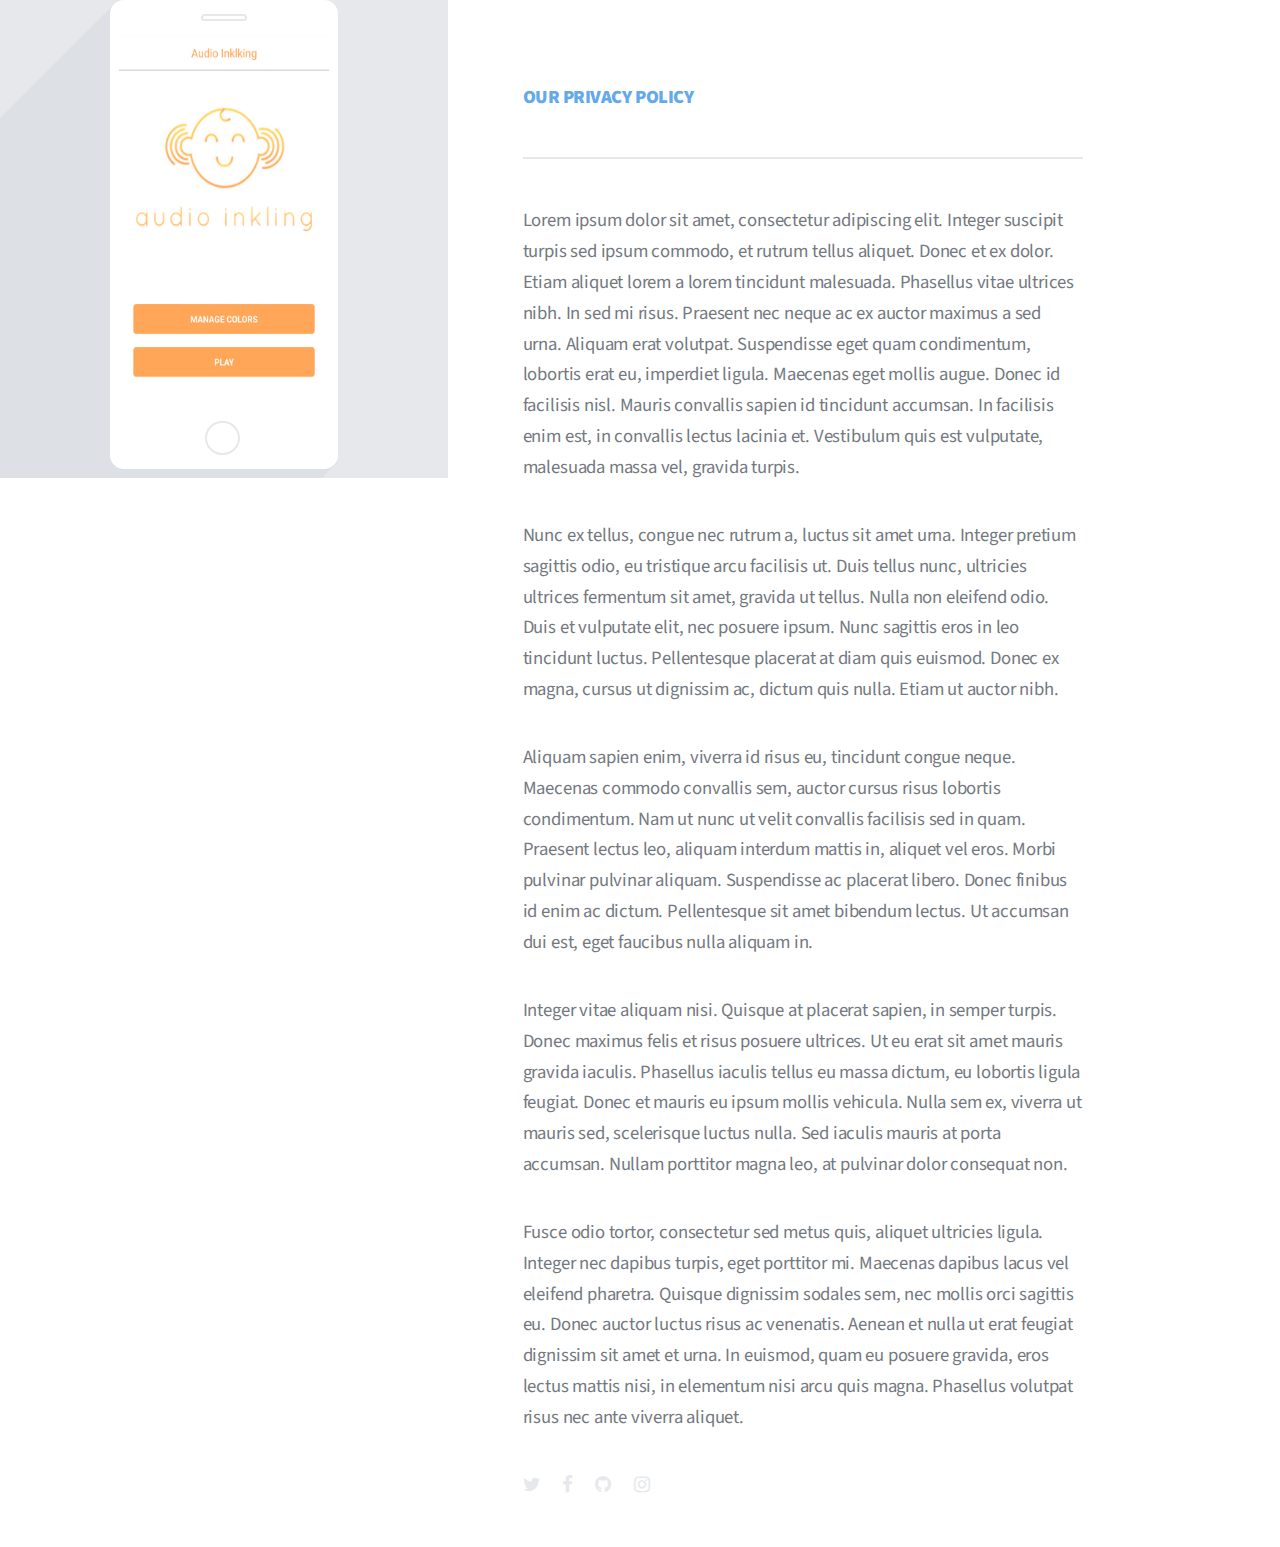
==== privacy.html @ 520a1911 "Add privacy" ====
<!DOCTYPE HTML>
<html lang="en">
	<head>
		<title>Audio Inkling</title>
		<meta charset="utf-8" />
		<meta name="viewport" content="width=device-width, initial-scale=1" />
		<!--[if lte IE 8]><script src="assets/js/ie/html5shiv.js"></script><![endif]-->
		<link rel="stylesheet" href="assets/css/main.css" />
		<!--[if lte IE 9]><link rel="stylesheet" href="assets/css/ie9.css" /><![endif]-->
		<!--[if lte IE 8]><link rel="stylesheet" href="assets/css/ie8.css" /><![endif]-->

		<link rel="apple-touch-icon" sizes="57x57" href="images/favicons/apple-icon-57x57.png">
		<link rel="apple-touch-icon" sizes="60x60" href="images/favicons/apple-icon-60x60.png">
		<link rel="apple-touch-icon" sizes="72x72" href="images/favicons/apple-icon-72x72.png">
		<link rel="apple-touch-icon" sizes="76x76" href="images/favicons/apple-icon-76x76.png">
		<link rel="apple-touch-icon" sizes="114x114" href="images/favicons/apple-icon-114x114.png">
		<link rel="apple-touch-icon" sizes="120x120" href="images/favicons/apple-icon-120x120.png">
		<link rel="apple-touch-icon" sizes="144x144" href="images/favicons/apple-icon-144x144.png">
		<link rel="apple-touch-icon" sizes="152x152" href="images/favicons/apple-icon-152x152.png">
		<link rel="apple-touch-icon" sizes="180x180" href="images/favicons/apple-icon-180x180.png">
		<link rel="icon" type="image/png" sizes="192x192"  href="images/favicons/android-icon-192x192.png">
		<link rel="icon" type="image/png" sizes="32x32" href="images/favicons/favicon-32x32.png">
		<link rel="icon" type="image/png" sizes="96x96" href="images/favicons/favicon-96x96.png">
		<link rel="icon" type="image/png" sizes="16x16" href="images/favicons/favicon-16x16.png">
		<link rel="manifest" href="images/favicons/manifest.json">
		<meta name="msapplication-TileColor" content="#ffffff">
		<meta name="msapplication-TileImage" content="images/favicons/ms-icon-144x144.png">
		<meta name="theme-color" content="#ffffff">
	</head>
	<body>

		<!-- Page Wrapper -->
			<div id="page-wrapper">

				<!-- Wrapper -->
					<section id="wrapper">
						<div class="inner">
							<h1><b>Our Privacy Policy</h1>
							<hr />

							<p>
								Lorem ipsum dolor sit amet, consectetur adipiscing elit. Integer suscipit turpis sed ipsum commodo, et rutrum tellus aliquet. Donec et ex dolor. Etiam aliquet lorem a lorem tincidunt malesuada. Phasellus vitae ultrices nibh. In sed mi risus. Praesent nec neque ac ex auctor maximus a sed urna. Aliquam erat volutpat. Suspendisse eget quam condimentum, lobortis erat eu, imperdiet ligula. Maecenas eget mollis augue. Donec id facilisis nisl. Mauris convallis sapien id tincidunt accumsan. In facilisis enim est, in convallis lectus lacinia et. Vestibulum quis est vulputate, malesuada massa vel, gravida turpis.
							</p>

							<p>
							Nunc ex tellus, congue nec rutrum a, luctus sit amet urna. Integer pretium sagittis odio, eu tristique arcu facilisis ut. Duis tellus nunc, ultricies ultrices fermentum sit amet, gravida ut tellus. Nulla non eleifend odio. Duis et vulputate elit, nec posuere ipsum. Nunc sagittis eros in leo tincidunt luctus. Pellentesque placerat at diam quis euismod. Donec ex magna, cursus ut dignissim ac, dictum quis nulla. Etiam ut auctor nibh.
							</p>

							<p>
							Aliquam sapien enim, viverra id risus eu, tincidunt congue neque. Maecenas commodo convallis sem, auctor cursus risus lobortis condimentum. Nam ut nunc ut velit convallis facilisis sed in quam. Praesent lectus leo, aliquam interdum mattis in, aliquet vel eros. Morbi pulvinar pulvinar aliquam. Suspendisse ac placerat libero. Donec finibus id enim ac dictum. Pellentesque sit amet bibendum lectus. Ut accumsan dui est, eget faucibus nulla aliquam in.
							</p>

							<p>
							Integer vitae aliquam nisi. Quisque at placerat sapien, in semper turpis. Donec maximus felis et risus posuere ultrices. Ut eu erat sit amet mauris gravida iaculis. Phasellus iaculis tellus eu massa dictum, eu lobortis ligula feugiat. Donec et mauris eu ipsum mollis vehicula. Nulla sem ex, viverra ut mauris sed, scelerisque luctus nulla. Sed iaculis mauris at porta accumsan. Nullam porttitor magna leo, at pulvinar dolor consequat non.
							</p>

							<p>
								Fusce odio tortor, consectetur sed metus quis, aliquet ultricies ligula. Integer nec dapibus turpis, eget porttitor mi. Maecenas dapibus lacus vel eleifend pharetra. Quisque dignissim sodales sem, nec mollis orci sagittis eu. Donec auctor luctus risus ac venenatis. Aenean et nulla ut erat feugiat dignissim sit amet et urna. In euismod, quam eu posuere gravida, eros lectus mattis nisi, in elementum nisi arcu quis magna. Phasellus volutpat risus nec ante viverra aliquet.
							</p>
						</div>
						<footer>
							<ul class="icons">
								<li><a href="#" class="icon fa-twitter"><span class="label">Twitter</span></a></li>
								<li><a href="#" class="icon fa-facebook"><span class="label">Facebook</span></a></li>
								<li><a href="#" class="icon fa-github"><span class="label">GitHub</span></a></li>
								<li><a href="#" class="icon fa-instagram"><span class="label">Instagram</span></a></li>
							</ul>
						</footer>
					</section>

				<!-- Banner -->
					<section id="banner">
						<div class="inner">
							<a href="index.html">
							<div class="content">
								<ul>
									<li><img src="images/pic01.png" alt="" /></li>
									<li><img src="images/pic02.png" alt="" /></li>
									<li><img src="images/pic03.png" alt="" /></li>
									<li><img src="images/pic04.png" alt="" /></li>
								</ul>
							</div>
							</a>
						</div>
					</section>

			</div>

		<!-- Scripts -->
			<!--[if lte IE 8]><script src="assets/js/ie/respond.min.js"></script><![endif]-->
			<script src="assets/js/main.js"></script>

	</body>
</html>
---- assets/css/main.css ----
@import url(font-awesome.min.css);
@import url("https://fonts.googleapis.com/css?family=Source+Sans+Pro:300,400,900");

/*
	Split Screen by HTML5 UP
	html5up.net | @n33co
	Free for personal and commercial use under the CCA 3.0 license (html5up.net/license)
*/

/* Reset */

	html, body, div, span, applet, object, iframe, h1, h2, h3, h4, h5, h6, p, blockquote, pre, a, abbr, acronym, address, big, cite, code, del, dfn, em, img, ins, kbd, q, s, samp, small, strike, strong, sub, sup, tt, var, b, u, i, center, dl, dt, dd, ol, ul, li, fieldset, form, label, legend, table, caption, tbody, tfoot, thead, tr, th, td, article, aside, canvas, details, embed, figure, figcaption, footer, header, hgroup, menu, nav, output, ruby, section, summary, time, mark, audio, video {
		margin: 0;
		padding: 0;
		border: 0;
		font-size: 100%;
		font: inherit;
		vertical-align: baseline;
	}

	article, aside, details, figcaption, figure, footer, header, hgroup, menu, nav, section {
		display: block;
	}

	body {
		line-height: 1;
	}

	ol, ul {
		list-style: none;
	}

	blockquote, q {
		quotes: none;
	}

	blockquote:before, blockquote:after, q:before, q:after {
		content: '';
		content: none;
	}

	table {
		border-collapse: collapse;
		border-spacing: 0;
	}

	body {
		-webkit-text-size-adjust: none;
	}

/* Box Model */

	*, *:before, *:after {
		-moz-box-sizing: border-box;
		-webkit-box-sizing: border-box;
		box-sizing: border-box;
	}

/* Basic */

	@-ms-viewport {
		width: device-width;
	}

	@media screen and (max-width: 480px) {

		html, body {
			min-width: 320px;
		}

	}

	body {
		background: #ffffff;
	}

		body.is-loading *, body.is-loading *:before, body.is-loading *:after {
			-moz-animation: none !important;
			-webkit-animation: none !important;
			-ms-animation: none !important;
			animation: none !important;
			-moz-transition: none !important;
			-webkit-transition: none !important;
			-ms-transition: none !important;
			transition: none !important;
		}

/* Type */

	body, input, select, textarea {
		color: #8b8f94;
		font-family: "Source Sans Pro", Helvetica, sans-serif;
		font-size: 22pt;
		font-weight: 300;
		letter-spacing: -0.01em;
		line-height: 1.65;
	}

		@media screen and (max-width: 1680px) {

			body, input, select, textarea {
				font-size: 15pt;
			}

		}

		@media screen and (max-width: 1280px) {

			body, input, select, textarea {
				font-size: 14pt;
			}

		}

		@media screen and (max-width: 736px) {

			body, input, select, textarea {
				font-size: 12pt;
			}

		}

	a {
		-moz-transition: color 0.2s ease-in-out, border-bottom-color 0.2s ease-in-out;
		-webkit-transition: color 0.2s ease-in-out, border-bottom-color 0.2s ease-in-out;
		-ms-transition: color 0.2s ease-in-out, border-bottom-color 0.2s ease-in-out;
		transition: color 0.2s ease-in-out, border-bottom-color 0.2s ease-in-out;
		color: #64a9e9;
		border-bottom: dotted 1px;
		text-decoration: none;
	}

		a:hover {
			border-bottom-color: #64a9e9;
			color: #64a9e9 !important;
		}

	strong, b {
		color: #74797f;
		font-weight: 400;
	}

	em, i {
		font-style: italic;
	}

	p {
		margin: 0 0 2em 0;
	}

	h1, h2, h3, h4, h5, h6 {
		color: #74797f;
		font-weight: 300;
		letter-spacing: -0.025em;
		line-height: 1.4;
		margin: 0 0 0.8em 0;
	}

		h1 b, h2 b, h3 b, h4 b, h5 b, h6 b {
			color: #64a9e9;
			font-weight: 300;
		}

		h1 a, h2 a, h3 a, h4 a, h5 a, h6 a {
			color: inherit;
			text-decoration: none;
		}

	h1 {
		font-weight: 900;
		margin: 0 0 1.7em 0;
		text-transform: uppercase;
		font-size: 1em;
	}

		h1 b {
			font-weight: 900;
		}

	h2 {
		font-size: 2em;
	}

	h3 {
		font-size: 1.35em;
	}

	h4 {
		font-size: 1.1em;
	}

	h5 {
		font-size: 0.9em;
	}

	h6 {
		font-size: 0.7em;
	}

	@media screen and (max-width: 980px) {

		h1 br, h2 br, h3 br, h4 br, h5 br, h6 br {
			display: none;
		}

	}

	@media screen and (max-width: 736px) {

		h1, h2, h3, h4, h5, h6 {
			margin: 0 0 1em 0;
		}

		h2 {
			font-size: 1.5em;
		}

	}

	sub {
		font-size: 0.8em;
		position: relative;
		top: 0.5em;
	}

	sup {
		font-size: 0.8em;
		position: relative;
		top: -0.5em;
	}

	blockquote {
		border-left: solid 4px #e6e8eb;
		font-style: italic;
		margin: 0 0 2em 0;
		padding: 0.5em 0 0.5em 2em;
	}

	code {
		border-radius: 4px;
		border: solid 2px #e6e8eb;
		font-family: "Courier New", monospace;
		font-size: 0.9em;
		margin: 0 0.25em;
		padding: 0.25em 0.65em;
	}

	pre {
		-webkit-overflow-scrolling: touch;
		font-family: "Courier New", monospace;
		font-size: 0.9em;
		margin: 0 0 2em 0;
	}

		pre code {
			display: block;
			line-height: 1.75em;
			padding: 1em 1.5em;
			overflow-x: auto;
		}

	hr {
		border: 0;
		border-bottom: solid 2px #e6e8eb;
		margin: 2.5em 0;
	}

		hr.major {
			margin: 3.5em 0;
		}

	.align-left {
		text-align: left;
	}

	.align-center {
		text-align: center;
	}

	.align-right {
		text-align: right;
	}

/* Form */

	form {
		margin: 0 0 2em 0;
	}

		form > .field {
			margin: 0 0 1em 0;
		}

			form > .field > :last-child {
				margin-bottom: 0;
			}

	label {
		color: #74797f;
		display: block;
		font-size: 0.9em;
		font-weight: 400;
		margin: 0 0 0.7em 0;
	}

	input[type="text"],
	input[type="password"],
	input[type="email"],
	input[type="tel"],
	select,
	textarea {
		-moz-appearance: none;
		-webkit-appearance: none;
		-ms-appearance: none;
		appearance: none;
		border-radius: 4px;
		border: none;
		border: solid 2px #e6e8eb;
		color: inherit;
		display: block;
		outline: 0;
		padding: 0 0.75em;
		text-decoration: none;
		width: 100%;
	}

		input[type="text"]:invalid,
		input[type="password"]:invalid,
		input[type="email"]:invalid,
		input[type="tel"]:invalid,
		select:invalid,
		textarea:invalid {
			box-shadow: none;
		}

		input[type="text"]:focus,
		input[type="password"]:focus,
		input[type="email"]:focus,
		input[type="tel"]:focus,
		select:focus,
		textarea:focus {
			border-color: #64a9e9;
		}

	.select-wrapper {
		text-decoration: none;
		display: block;
		position: relative;
	}

		.select-wrapper:before {
			-moz-osx-font-smoothing: grayscale;
			-webkit-font-smoothing: antialiased;
			font-family: FontAwesome;
			font-style: normal;
			font-weight: normal;
			text-transform: none !important;
		}

		.select-wrapper:before {
			color: #e6e8eb;
			content: '\f078';
			display: block;
			height: 2.75em;
			line-height: 2.75em;
			pointer-events: none;
			position: absolute;
			right: 0;
			text-align: center;
			top: 0;
			width: 2.75em;
		}

		.select-wrapper select::-ms-expand {
			display: none;
		}

	input[type="text"],
	input[type="password"],
	input[type="email"],
	select {
		height: 2.75em;
	}

	textarea {
		padding: 0.75em 1em;
	}

	input[type="checkbox"],
	input[type="radio"] {
		-moz-appearance: none;
		-webkit-appearance: none;
		-ms-appearance: none;
		appearance: none;
		display: block;
		float: left;
		margin-right: -2em;
		opacity: 0;
		width: 1em;
		z-index: -1;
	}

		input[type="checkbox"] + label,
		input[type="radio"] + label {
			text-decoration: none;
			color: #8b8f94;
			cursor: pointer;
			display: inline-block;
			font-size: 1em;
			font-weight: 300;
			padding-left: 2.4em;
			padding-right: 0.75em;
			position: relative;
		}

			input[type="checkbox"] + label:before,
			input[type="radio"] + label:before {
				-moz-osx-font-smoothing: grayscale;
				-webkit-font-smoothing: antialiased;
				font-family: FontAwesome;
				font-style: normal;
				font-weight: normal;
				text-transform: none !important;
			}

			input[type="checkbox"] + label:before,
			input[type="radio"] + label:before {
				border-radius: 4px;
				border: solid 2px #e6e8eb;
				content: '';
				display: inline-block;
				height: 1.65em;
				left: 0;
				line-height: 1.58125em;
				position: absolute;
				text-align: center;
				top: 0;
				width: 1.65em;
			}

		input[type="checkbox"]:checked + label:before,
		input[type="radio"]:checked + label:before {
			background: #74797f;
			border-color: #74797f;
			color: #ffffff;
			content: '\f00c';
		}

		input[type="checkbox"]:focus + label:before,
		input[type="radio"]:focus + label:before {
			border-color: #64a9e9;
		}

	input[type="checkbox"] + label:before {
		border-radius: 4px;
	}

	input[type="radio"] + label:before {
		border-radius: 100%;
	}

	::-webkit-input-placeholder {
		color: #e6e8eb !important;
		opacity: 1.0;
	}

	:-moz-placeholder {
		color: #e6e8eb !important;
		opacity: 1.0;
	}

	::-moz-placeholder {
		color: #e6e8eb !important;
		opacity: 1.0;
	}

	:-ms-input-placeholder {
		color: #e6e8eb !important;
		opacity: 1.0;
	}

	.polyfill-placeholder {
		color: #e6e8eb !important;
		opacity: 1.0;
	}

/* Icon */

	.icon {
		text-decoration: none;
		border-bottom: none;
		color: inherit;
		position: relative;
	}

		.icon:before {
			-moz-osx-font-smoothing: grayscale;
			-webkit-font-smoothing: antialiased;
			font-family: FontAwesome;
			font-style: normal;
			font-weight: normal;
			text-transform: none !important;
		}

		.icon > .label {
			display: none;
		}

/* List */

	ol {
		list-style: decimal;
		margin: 0 0 2em 0;
		padding-left: 1.25em;
	}

		ol li {
			padding-left: 0.25em;
		}

	ul {
		list-style: disc;
		margin: 0 0 2em 0;
		padding-left: 1em;
	}

		ul li {
			padding-left: 0.5em;
		}

		ul.alt {
			list-style: none;
			padding-left: 0;
		}

			ul.alt li {
				border-top: solid 1px #e6e8eb;
				padding: 0.5em 0;
			}

				ul.alt li:first-child {
					border-top: 0;
					padding-top: 0;
				}

		ul.icons {
			cursor: default;
			list-style: none;
			padding-left: 0;
		}

			ul.icons li {
				display: inline-block;
				padding: 0 1em 0 0;
			}

				ul.icons li:last-child {
					padding-right: 0;
				}

				ul.icons li .icon:before {
					font-size: 1em;
				}

					@media screen and (max-width: 736px) {

						ul.icons li .icon:before {
							font-size: 1.25em;
						}

					}

		ul.actions {
			cursor: default;
			list-style: none;
			padding-left: 0;
		}

			ul.actions li {
				display: inline-block;
				padding: 0 1em 0 0;
				vertical-align: middle;
			}

				ul.actions li:last-child {
					padding-right: 0;
				}

			ul.actions.small li {
				padding: 0 0.5em 0 0;
			}

			ul.actions.vertical li {
				display: block;
				padding: 1em 0 0 0;
			}

				ul.actions.vertical li:first-child {
					padding-top: 0;
				}

				ul.actions.vertical li > * {
					margin-bottom: 0;
				}

			ul.actions.vertical.small li {
				padding: 0.5em 0 0 0;
			}

				ul.actions.vertical.small li:first-child {
					padding-top: 0;
				}

			ul.actions.fit {
				display: table;
				margin-left: -1em;
				padding: 0;
				table-layout: fixed;
				width: calc(100% + 1em);
			}

				ul.actions.fit li {
					display: table-cell;
					padding: 0 0 0 1em;
				}

					ul.actions.fit li > * {
						margin-bottom: 0;
					}

				ul.actions.fit.small {
					margin-left: -0.5em;
					width: calc(100% + 0.5em);
				}

					ul.actions.fit.small li {
						padding: 0 0 0 0.5em;
					}

			@media screen and (max-width: 480px) {

				ul.actions {
					margin: 0 0 2em 0;
				}

					ul.actions li {
						display: block;
						padding: 1em 0 0 0;
						text-align: center;
						width: 100%;
					}

						ul.actions li:first-child {
							padding-top: 0;
						}

						ul.actions li > * {
							margin: 0 !important;
							width: 100%;
						}

							ul.actions li > *.icon:before {
								margin-left: -1.75em;
							}

					ul.actions.small li {
						padding: 0.5em 0 0 0;
					}

						ul.actions.small li:first-child {
							padding-top: 0;
						}

			}

	dl {
		margin: 0 0 2em 0;
	}

		dl dt {
			display: block;
			font-weight: 400;
			margin: 0 0 1em 0;
		}

		dl dd {
			margin-left: 2em;
		}

/* Table */

	.table-wrapper {
		-webkit-overflow-scrolling: touch;
		overflow-x: auto;
	}

	table {
		margin: 0 0 2em 0;
		width: 100%;
	}

		table tbody tr {
			border: solid 1px #e6e8eb;
			border-left: 0;
			border-right: 0;
		}

			table tbody tr:nth-child(2n + 1) {
				background-color: rgba(144, 144, 144, 0.075);
			}

		table td {
			padding: 0.75em 0.75em;
		}

		table th {
			color: #74797f;
			font-size: 0.9em;
			font-weight: 400;
			padding: 0 0.75em 0.75em 0.75em;
			text-align: left;
		}

		table thead {
			border-bottom: solid 2px #e6e8eb;
		}

		table tfoot {
			border-top: solid 2px #e6e8eb;
		}

		table.alt {
			border-collapse: separate;
		}

			table.alt tbody tr td {
				border: solid 1px #e6e8eb;
				border-left-width: 0;
				border-top-width: 0;
			}

				table.alt tbody tr td:first-child {
					border-left-width: 1px;
				}

			table.alt tbody tr:first-child td {
				border-top-width: 1px;
			}

			table.alt thead {
				border-bottom: 0;
			}

			table.alt tfoot {
				border-top: 0;
			}

/* Button */

	input[type="submit"],
	input[type="reset"],
	input[type="button"],
	button,
	.button {
		-moz-appearance: none;
		-webkit-appearance: none;
		-ms-appearance: none;
		appearance: none;
		-moz-transition: background-color 0.2s ease-in-out, box-shadow 0.2s ease-in-out, color 0.2s ease-in-out;
		-webkit-transition: background-color 0.2s ease-in-out, box-shadow 0.2s ease-in-out, color 0.2s ease-in-out;
		-ms-transition: background-color 0.2s ease-in-out, box-shadow 0.2s ease-in-out, color 0.2s ease-in-out;
		transition: background-color 0.2s ease-in-out, box-shadow 0.2s ease-in-out, color 0.2s ease-in-out;
		background-color: transparent;
		border-radius: 4px;
		border: 0;
		box-shadow: inset 0 0 0 2px #e6e8eb;
		color: #74797f !important;
		cursor: pointer;
		display: inline-block;
		font-weight: 400;
		height: 2.75em;
		line-height: 2.75em;
		padding: 0 2em;
		text-align: center;
		text-decoration: none;
		white-space: nowrap;
	}

		input[type="submit"].icon,
		input[type="reset"].icon,
		input[type="button"].icon,
		button.icon,
		.button.icon {
			padding-left: 1.35em;
		}

			input[type="submit"].icon:before,
			input[type="reset"].icon:before,
			input[type="button"].icon:before,
			button.icon:before,
			.button.icon:before {
				margin-right: 0.5em;
			}

		input[type="submit"].fit,
		input[type="reset"].fit,
		input[type="button"].fit,
		button.fit,
		.button.fit {
			display: block;
			margin: 0 0 1em 0;
			width: 100%;
		}

		input[type="submit"].small,
		input[type="reset"].small,
		input[type="button"].small,
		button.small,
		.button.small {
			font-size: 0.8em;
		}

		input[type="submit"]:hover,
		input[type="reset"]:hover,
		input[type="button"]:hover,
		button:hover,
		.button:hover {
			box-shadow: inset 0 0 0 2px #64a9e9;
		}

			input[type="submit"]:hover:active,
			input[type="reset"]:hover:active,
			input[type="button"]:hover:active,
			button:hover:active,
			.button:hover:active {
				background-color: rgba(100, 169, 233, 0.1);
			}

		input[type="submit"].special,
		input[type="reset"].special,
		input[type="button"].special,
		button.special,
		.button.special {
			background-color: #64a9e9;
			box-shadow: none;
			color: #ffffff !important;
		}

			input[type="submit"].special:hover,
			input[type="reset"].special:hover,
			input[type="button"].special:hover,
			button.special:hover,
			.button.special:hover {
				background-color: #7ab5ec;
			}

			input[type="submit"].special:active,
			input[type="reset"].special:active,
			input[type="button"].special:active,
			button.special:active,
			.button.special:active {
				background-color: #4e9de6;
			}

		input[type="submit"].disabled, input[type="submit"]:disabled,
		input[type="reset"].disabled,
		input[type="reset"]:disabled,
		input[type="button"].disabled,
		input[type="button"]:disabled,
		button.disabled,
		button:disabled,
		.button.disabled,
		.button:disabled {
			opacity: 0.25;
		}

		@media screen and (max-width: 480px) {

			input[type="submit"],
			input[type="reset"],
			input[type="button"],
			button,
			.button {
				padding: 0;
			}

		}

/* Page Wrapper */

	#page-wrapper {
		display: -moz-flex;
		display: -webkit-flex;
		display: -ms-flex;
		display: flex;
		-moz-flex-direction: row-reverse;
		-webkit-flex-direction: row-reverse;
		-ms-flex-direction: row-reverse;
		flex-direction: row-reverse;
		-moz-align-items: stretch;
		-webkit-align-items: stretch;
		-ms-align-items: stretch;
		align-items: stretch;
		min-height: 100vh;
	}

		body.is-ie #page-wrapper {
			height: 100vh;
		}

		@media screen and (max-width: 980px) {

			body.is-ie #page-wrapper {
				height: auto;
			}

		}

		@media screen and (orientation: portrait) {

			#page-wrapper {
				-moz-flex-direction: column-reverse;
				-webkit-flex-direction: column-reverse;
				-ms-flex-direction: column-reverse;
				flex-direction: column-reverse;
				height: auto !important;
				min-height: 0 !important;
			}

		}

/* Wrapper */

	#wrapper {
		padding: 4.5em 4.5em 2.5em 4.5em ;
		display: -moz-flex;
		display: -webkit-flex;
		display: -ms-flex;
		display: flex;
		-moz-flex-direction: column;
		-webkit-flex-direction: column;
		-ms-flex-direction: column;
		flex-direction: column;
		-moz-justify-content: space-between;
		-webkit-justify-content: space-between;
		-ms-justify-content: space-between;
		justify-content: space-between;
		width: 65vw;
	}

		#wrapper:before {
			content: '';
		}

		#wrapper .inner {
			max-width: 30em;
		}

		#wrapper footer {
			color: #e6e8eb;
		}

			#wrapper footer ul {
				margin: 0;
			}

		#wrapper > * {
			-moz-transition: opacity 1s ease, -moz-transform 1s ease;
			-webkit-transition: opacity 1s ease, -webkit-transform 1s ease;
			-ms-transition: opacity 1s ease, -ms-transform 1s ease;
			transition: opacity 1s ease, transform 1s ease;
			-moz-transform: translateX(0) translateY(0);
			-webkit-transform: translateX(0) translateY(0);
			-ms-transform: translateX(0) translateY(0);
			transform: translateX(0) translateY(0);
			opacity: 1;
		}

		@media screen and (max-width: 1280px) {

			#wrapper {
				padding: 4.5em 4em 2.5em 4em ;
			}

		}

		@media screen and (max-width: 980px) {

			#wrapper {
				padding: 4em 4em 2em 4em ;
			}

		}

		@media screen and (max-width: 980px) and (orientation: portrait) {

			#wrapper .inner {
				max-width: 28em;
			}

		}

		@media screen and (max-width: 736px) {

			#wrapper {
				padding: 3em 3em 1em 3em ;
				-moz-justify-content: -moz-flex-start;
				-webkit-justify-content: -webkit-flex-start;
				-ms-justify-content: -ms-flex-start;
				justify-content: flex-start;
			}

				#wrapper footer ul {
					margin: 0 0 2em 0;
				}

		}

		@media screen and (max-width: 480px) {

			#wrapper {
				padding: 3em 2em 1em 2em ;
			}

		}

		@media screen and (max-width: 360px) {

			#wrapper {
				padding: 2em 1.5em 0.1em 1.5em ;
			}

		}

		@media screen and (orientation: portrait) {

			#wrapper {
				-moz-align-items: center;
				-webkit-align-items: center;
				-ms-align-items: center;
				align-items: center;
				text-align: center;
				width: 100%;
			}

				#wrapper .inner {
					width: 100%;
				}

				#wrapper footer {
					margin: 0.5em 0 0 0;
				}

					#wrapper footer ul {
						margin: 0 0 2em 0;
					}

		}

		body.is-loading #wrapper > * {
			-moz-transform: translateX(0.5em);
			-webkit-transform: translateX(0.5em);
			-ms-transform: translateX(0.5em);
			transform: translateX(0.5em);
			opacity: 0;
		}

		@media screen and (orientation: portrait) {

			body.is-loading #wrapper > * {
				-moz-transform: translateY(0.5em);
				-webkit-transform: translateY(0.5em);
				-ms-transform: translateY(0.5em);
				transform: translateY(0.5em);
			}

		}

/* Banner */

	#banner {
		display: -moz-flex;
		display: -webkit-flex;
		display: -ms-flex;
		display: flex;
		-moz-align-items: center;
		-webkit-align-items: center;
		-ms-align-items: center;
		align-items: center;
		-moz-justify-content: center;
		-webkit-justify-content: center;
		-ms-justify-content: center;
		justify-content: center;
		background: #e6e8eb;
		overflow: hidden;
		width: 35vw;
	}

		#banner .inner {
			position: relative;
		}

			#banner .inner:before, #banner .inner:after {
				content: '';
				width: 100vh;
				height: 100vh;
				width: 100vmax;
				height: 100vmax;
				background-size: 100% 100%;
				position: absolute;
			}

			#banner .inner:before {
				background-image: url("data:image/svg+xml;charset=utf8,%3Csvg xmlns='http://www.w3.org/2000/svg' width='100' height='100' viewBox='0 0 100 100' preserveAspectRatio='none'%3E%3Cpolygon points='0,100 100,0 100,100' style='fill:%23dde0e4%3B' /%3E%3C/svg%3E");
				top: 0em;
				right: calc(100% - 0.45em);
			}

			#banner .inner:after {
				background-image: url("data:image/svg+xml;charset=utf8,%3Csvg xmlns='http://www.w3.org/2000/svg' width='100' height='100' viewBox='0 0 100 100' preserveAspectRatio='none'%3E%3Cpolygon points='0,0 100,0 0,100' style='fill:%23dde0e4%3B' /%3E%3Cpolygon points='0,100 100,0 100,100' style='fill:%23e6e8eb%3B' /%3E%3C/svg%3E");
				top: calc(100% - 0.9em);
				right: 0em;
			}

		#banner .content {
			position: relative;
			display: inline-block;
			padding: 1.85em 0.5em 3.25em 0.5em;
			background: #ffffff;
			border-radius: 0.75em;
			z-index: 1;
		}

			#banner .content:before {
				content: '';
				display: block;
				position: absolute;
				top: 0.75em;
				left: 50%;
				width: 2.5em;
				height: 0.4em;
				margin-left: -1.25em;
				border-radius: 1em;
				background: transparent;
				box-shadow: inset 0 0 0 2px #e6e8eb;
			}

			#banner .content:after {
				content: '';
				display: block;
				position: absolute;
				bottom: 0.7em;
				left: 50%;
				width: 1.85em;
				height: 1.85em;
				margin-left: -1em;
				border-radius: 100%;
				background: transparent;
				box-shadow: inset 0 0 0 2px #e6e8eb;
			}

		#banner ul {
			margin: 0;
			padding: 0;
			position: relative;
			white-space: nowrap;
			width: 11.25em;
			height: 20em;
		}

			#banner ul:after {
				-moz-transition: opacity 1s ease-in;
				-webkit-transition: opacity 1s ease-in;
				-ms-transition: opacity 1s ease-in;
				transition: opacity 1s ease-in;
				content: '';
				display: block;
				background: #74797f;
				position: absolute;
				top: 0;
				left: 0;
				width: 100%;
				height: 100%;
				opacity: 0;
				z-index: 3;
			}

			#banner ul li {
				-moz-transition: opacity 1.25s ease-in-out;
				-webkit-transition: opacity 1.25s ease-in-out;
				-ms-transition: opacity 1.25s ease-in-out;
				transition: opacity 1.25s ease-in-out;
				display: block;
				left: 0;
				list-style: none;
				padding: 0;
				position: absolute;
				top: 0;
				z-index: 1;
				opacity: 0;
			}

				#banner ul li img {
					display: block;
					width: 11.25em;
					height: 20em;
				}

				#banner ul li.visible {
					opacity: 1;
				}

				#banner ul li.top {
					z-index: 2;
				}

		@media screen and (max-width: 980px) {

			#banner {
				padding: 2.5em 0;
			}

				#banner .content {
					padding: 1.5em 0.35em 3em 0.35em;
				}

				#banner ul {
					width: 10.125em;
					height: 18em;
				}

					#banner ul li img {
						width: 10.125em;
						height: 18em;
					}

		}

		@media screen and (max-width: 736px) {

			#banner {
				-moz-align-items: -moz-flex-start;
				-webkit-align-items: -webkit-flex-start;
				-ms-align-items: -ms-flex-start;
				align-items: flex-start;
				padding: 3em 0;
			}

				#banner .content {
					padding: 1em 0.3em 2em 0.3em;
				}

					#banner .content:before {
						top: 0.385em;
						width: 2em;
						height: 0.35em;
						margin-left: -1em;
					}

					#banner .content:after {
						bottom: 0.375em;
						width: 1.25em;
						height: 1.25em;
						margin-left: -0.625em;
					}

				#banner ul {
					width: 8.4375em;
					height: 15em;
				}

					#banner ul li img {
						width: 8.4375em;
						height: 15em;
					}

		}

		@media screen and (max-width: 736px) and (orientation: portrait) {

			#banner {
				padding: 1.5em 0;
			}

		}

		@media screen and (orientation: portrait) {

			#banner {
				width: 100%;
			}

		}

		body.is-loading #banner .inner ul:after {
			opacity: 1;
		}

/* Footer */

	#footer {
		position: fixed;
		bottom: 0;
		right: 0;
	}
---- assets/css/ie9.css ----
/*
	Split Screen by HTML5 UP
	html5up.net | @n33co
	Free for personal and commercial use under the CCA 3.0 license (html5up.net/license)
*/

/* Banner */

	#banner {
		padding: 4em 0 2em 0 ;
		height: 100%;
		left: 0;
		position: absolute;
		text-align: center;
		top: 0;
	}

		#banner .inner:before, #banner .inner:after {
			display: none;
		}

/* Wrapper */

	#wrapper {
		position: absolute;
		top: 0;
		left: 35vw;
	}
---- assets/css/ie8.css ----
/*
	Split Screen by HTML5 UP
	html5up.net | @n33co
	Free for personal and commercial use under the CCA 3.0 license (html5up.net/license)
*/

/* Button */

	input[type="submit"],
	input[type="reset"],
	input[type="button"],
	button,
	.button {
		position: relative;
		-ms-behavior: url("assets/js/ie/PIE.htc");
	}

/* Banner */

	#banner {
		width: 35%;
	}

		#banner ul:after {
			display: none;
		}

		#banner .content:before {
			background-color: #e6e8eb;
		}

		#banner .content:after {
			background-color: #e6e8eb;
		}

/* Wrapper */

	#wrapper {
		left: 35%;
	}
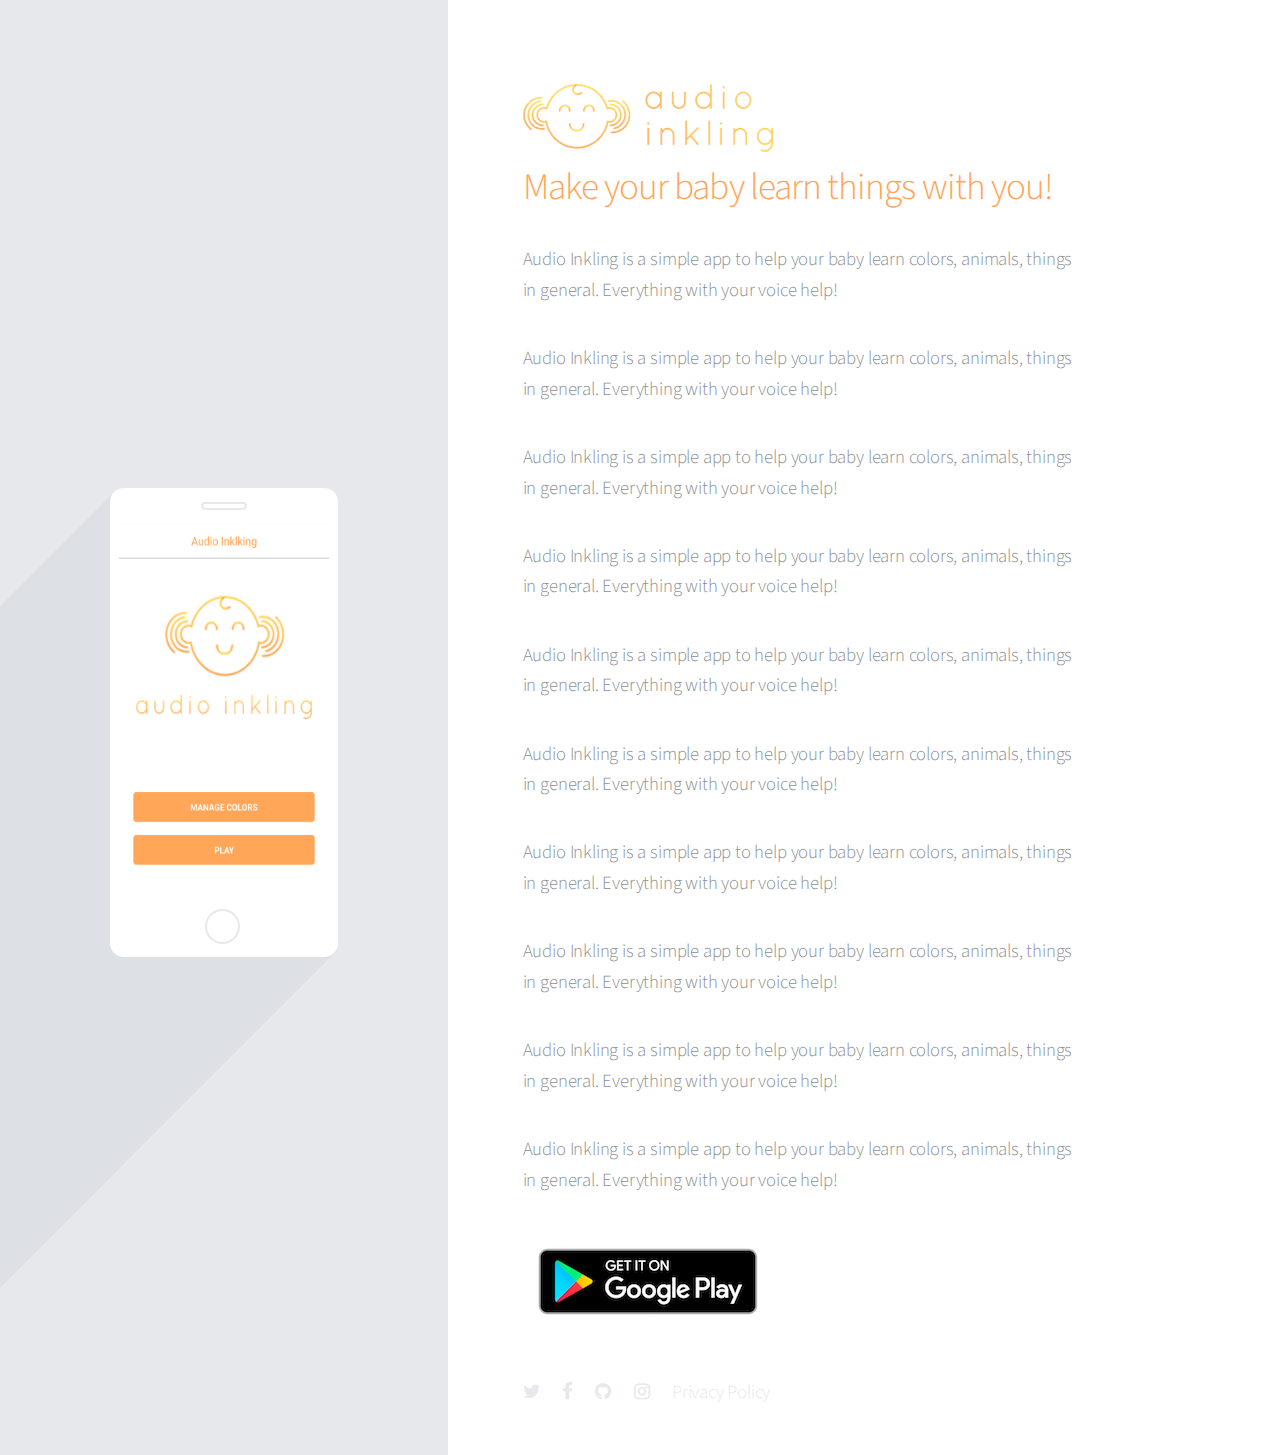
==== commit a31aa41d: "First pair sesion with amy" ====
--- a/privacy.html
+++ b/privacy.html
@@ -1,4 +1,9 @@
 <!DOCTYPE HTML>
+<!--
+	Split Screen by HTML5 UP
+	html5up.net | @n33co
+	Free for personal and commercial use under the CCA 3.0 license (html5up.net/license)
+-->
 <html lang="en">
 	<head>
 		<title>Audio Inkling</title>
@@ -8,24 +13,23 @@
 		<link rel="stylesheet" href="assets/css/main.css" />
 		<!--[if lte IE 9]><link rel="stylesheet" href="assets/css/ie9.css" /><![endif]-->
 		<!--[if lte IE 8]><link rel="stylesheet" href="assets/css/ie8.css" /><![endif]-->
-
-		<link rel="apple-touch-icon" sizes="57x57" href="images/favicons/apple-icon-57x57.png">
-		<link rel="apple-touch-icon" sizes="60x60" href="images/favicons/apple-icon-60x60.png">
-		<link rel="apple-touch-icon" sizes="72x72" href="images/favicons/apple-icon-72x72.png">
-		<link rel="apple-touch-icon" sizes="76x76" href="images/favicons/apple-icon-76x76.png">
-		<link rel="apple-touch-icon" sizes="114x114" href="images/favicons/apple-icon-114x114.png">
-		<link rel="apple-touch-icon" sizes="120x120" href="images/favicons/apple-icon-120x120.png">
-		<link rel="apple-touch-icon" sizes="144x144" href="images/favicons/apple-icon-144x144.png">
-		<link rel="apple-touch-icon" sizes="152x152" href="images/favicons/apple-icon-152x152.png">
-		<link rel="apple-touch-icon" sizes="180x180" href="images/favicons/apple-icon-180x180.png">
-		<link rel="icon" type="image/png" sizes="192x192"  href="images/favicons/android-icon-192x192.png">
-		<link rel="icon" type="image/png" sizes="32x32" href="images/favicons/favicon-32x32.png">
-		<link rel="icon" type="image/png" sizes="96x96" href="images/favicons/favicon-96x96.png">
-		<link rel="icon" type="image/png" sizes="16x16" href="images/favicons/favicon-16x16.png">
-		<link rel="manifest" href="images/favicons/manifest.json">
-		<meta name="msapplication-TileColor" content="#ffffff">
-		<meta name="msapplication-TileImage" content="images/favicons/ms-icon-144x144.png">
-		<meta name="theme-color" content="#ffffff">
+    <link rel="apple-touch-icon" sizes="57x57" href="images/favicons/apple-icon-57x57.png">
+    <link rel="apple-touch-icon" sizes="60x60" href="images/favicons/apple-icon-60x60.png">
+    <link rel="apple-touch-icon" sizes="72x72" href="images/favicons/apple-icon-72x72.png">
+    <link rel="apple-touch-icon" sizes="76x76" href="images/favicons/apple-icon-76x76.png">
+    <link rel="apple-touch-icon" sizes="114x114" href="images/favicons/apple-icon-114x114.png">
+    <link rel="apple-touch-icon" sizes="120x120" href="images/favicons/apple-icon-120x120.png">
+    <link rel="apple-touch-icon" sizes="144x144" href="images/favicons/apple-icon-144x144.png">
+    <link rel="apple-touch-icon" sizes="152x152" href="images/favicons/apple-icon-152x152.png">
+    <link rel="apple-touch-icon" sizes="180x180" href="images/favicons/apple-icon-180x180.png">
+    <link rel="icon" type="image/png" sizes="192x192"  href="images/favicons/android-icon-192x192.png">
+    <link rel="icon" type="image/png" sizes="32x32" href="images/favicons/favicon-32x32.png">
+    <link rel="icon" type="image/png" sizes="96x96" href="images/favicons/favicon-96x96.png">
+    <link rel="icon" type="image/png" sizes="16x16" href="images/favicons/favicon-16x16.png">
+    <link rel="manifest" href="images/favicons/manifest.json">
+    <meta name="msapplication-TileColor" content="#ffffff">
+    <meta name="msapplication-TileImage" content="images/favicons/ms-icon-144x144.png">
+    <meta name="theme-color" content="#ffffff">
 	</head>
 	<body>
 
@@ -35,35 +39,40 @@
 				<!-- Wrapper -->
 					<section id="wrapper">
 						<div class="inner">
-							<h1><b>Our Privacy Policy</h1>
-							<hr />
+              <img src="./images/logo_rectangle.png" />
+							<h2>Make your baby learn things with you!</h2>
+              <p>Audio Inkling is a simple app to help your baby learn colors, animals, things in general. Everything with your voice help!</p>
 
-							<p>
-								Lorem ipsum dolor sit amet, consectetur adipiscing elit. Integer suscipit turpis sed ipsum commodo, et rutrum tellus aliquet. Donec et ex dolor. Etiam aliquet lorem a lorem tincidunt malesuada. Phasellus vitae ultrices nibh. In sed mi risus. Praesent nec neque ac ex auctor maximus a sed urna. Aliquam erat volutpat. Suspendisse eget quam condimentum, lobortis erat eu, imperdiet ligula. Maecenas eget mollis augue. Donec id facilisis nisl. Mauris convallis sapien id tincidunt accumsan. In facilisis enim est, in convallis lectus lacinia et. Vestibulum quis est vulputate, malesuada massa vel, gravida turpis.
-							</p>
+              <p>Audio Inkling is a simple app to help your baby learn colors, animals, things in general. Everything with your voice help!</p>
 
-							<p>
-							Nunc ex tellus, congue nec rutrum a, luctus sit amet urna. Integer pretium sagittis odio, eu tristique arcu facilisis ut. Duis tellus nunc, ultricies ultrices fermentum sit amet, gravida ut tellus. Nulla non eleifend odio. Duis et vulputate elit, nec posuere ipsum. Nunc sagittis eros in leo tincidunt luctus. Pellentesque placerat at diam quis euismod. Donec ex magna, cursus ut dignissim ac, dictum quis nulla. Etiam ut auctor nibh.
-							</p>
+              <p>Audio Inkling is a simple app to help your baby learn colors, animals, things in general. Everything with your voice help!</p>
 
-							<p>
-							Aliquam sapien enim, viverra id risus eu, tincidunt congue neque. Maecenas commodo convallis sem, auctor cursus risus lobortis condimentum. Nam ut nunc ut velit convallis facilisis sed in quam. Praesent lectus leo, aliquam interdum mattis in, aliquet vel eros. Morbi pulvinar pulvinar aliquam. Suspendisse ac placerat libero. Donec finibus id enim ac dictum. Pellentesque sit amet bibendum lectus. Ut accumsan dui est, eget faucibus nulla aliquam in.
-							</p>
+              <p>Audio Inkling is a simple app to help your baby learn colors, animals, things in general. Everything with your voice help!</p>
 
-							<p>
-							Integer vitae aliquam nisi. Quisque at placerat sapien, in semper turpis. Donec maximus felis et risus posuere ultrices. Ut eu erat sit amet mauris gravida iaculis. Phasellus iaculis tellus eu massa dictum, eu lobortis ligula feugiat. Donec et mauris eu ipsum mollis vehicula. Nulla sem ex, viverra ut mauris sed, scelerisque luctus nulla. Sed iaculis mauris at porta accumsan. Nullam porttitor magna leo, at pulvinar dolor consequat non.
-							</p>
+              <p>Audio Inkling is a simple app to help your baby learn colors, animals, things in general. Everything with your voice help!</p>
 
-							<p>
-								Fusce odio tortor, consectetur sed metus quis, aliquet ultricies ligula. Integer nec dapibus turpis, eget porttitor mi. Maecenas dapibus lacus vel eleifend pharetra. Quisque dignissim sodales sem, nec mollis orci sagittis eu. Donec auctor luctus risus ac venenatis. Aenean et nulla ut erat feugiat dignissim sit amet et urna. In euismod, quam eu posuere gravida, eros lectus mattis nisi, in elementum nisi arcu quis magna. Phasellus volutpat risus nec ante viverra aliquet.
-							</p>
+              <p>Audio Inkling is a simple app to help your baby learn colors, animals, things in general. Everything with your voice help!</p>
+
+              <p>Audio Inkling is a simple app to help your baby learn colors, animals, things in general. Everything with your voice help!</p>
+
+              <p>Audio Inkling is a simple app to help your baby learn colors, animals, things in general. Everything with your voice help!</p>
+
+              <p>Audio Inkling is a simple app to help your baby learn colors, animals, things in general. Everything with your voice help!</p>
+
+              <p>Audio Inkling is a simple app to help your baby learn colors, animals, things in general. Everything with your voice help!</p>
+
+							<ul class="actions">
+                <li><img src="./images/android.png" /></li>
+              </ul>
 						</div>
+
 						<footer>
 							<ul class="icons">
 								<li><a href="#" class="icon fa-twitter"><span class="label">Twitter</span></a></li>
 								<li><a href="#" class="icon fa-facebook"><span class="label">Facebook</span></a></li>
 								<li><a href="#" class="icon fa-github"><span class="label">GitHub</span></a></li>
 								<li><a href="#" class="icon fa-instagram"><span class="label">Instagram</span></a></li>
+                <li><a class="icon privacy" href="privacy.html">Privacy Policy</a></li>
 							</ul>
 						</footer>
 					</section>
@@ -71,7 +80,6 @@
 				<!-- Banner -->
 					<section id="banner">
 						<div class="inner">
-							<a href="index.html">
 							<div class="content">
 								<ul>
 									<li><img src="images/pic01.png" alt="" /></li>
@@ -80,7 +88,6 @@
 									<li><img src="images/pic04.png" alt="" /></li>
 								</ul>
 							</div>
-							</a>
 						</div>
 					</section>
 
--- a/assets/css/main.css
+++ b/assets/css/main.css
@@ -149,7 +149,7 @@
 	}
 
 	h1, h2, h3, h4, h5, h6 {
-		color: #74797f;
+		color: #FFA559;
 		font-weight: 300;
 		letter-spacing: -0.025em;
 		line-height: 1.4;
@@ -491,6 +491,10 @@
 		border-bottom: none;
 		color: inherit;
 		position: relative;
+	}
+
+	.privacy:hover{
+		color: #FFA559 !important;
 	}
 
 		.icon:before {
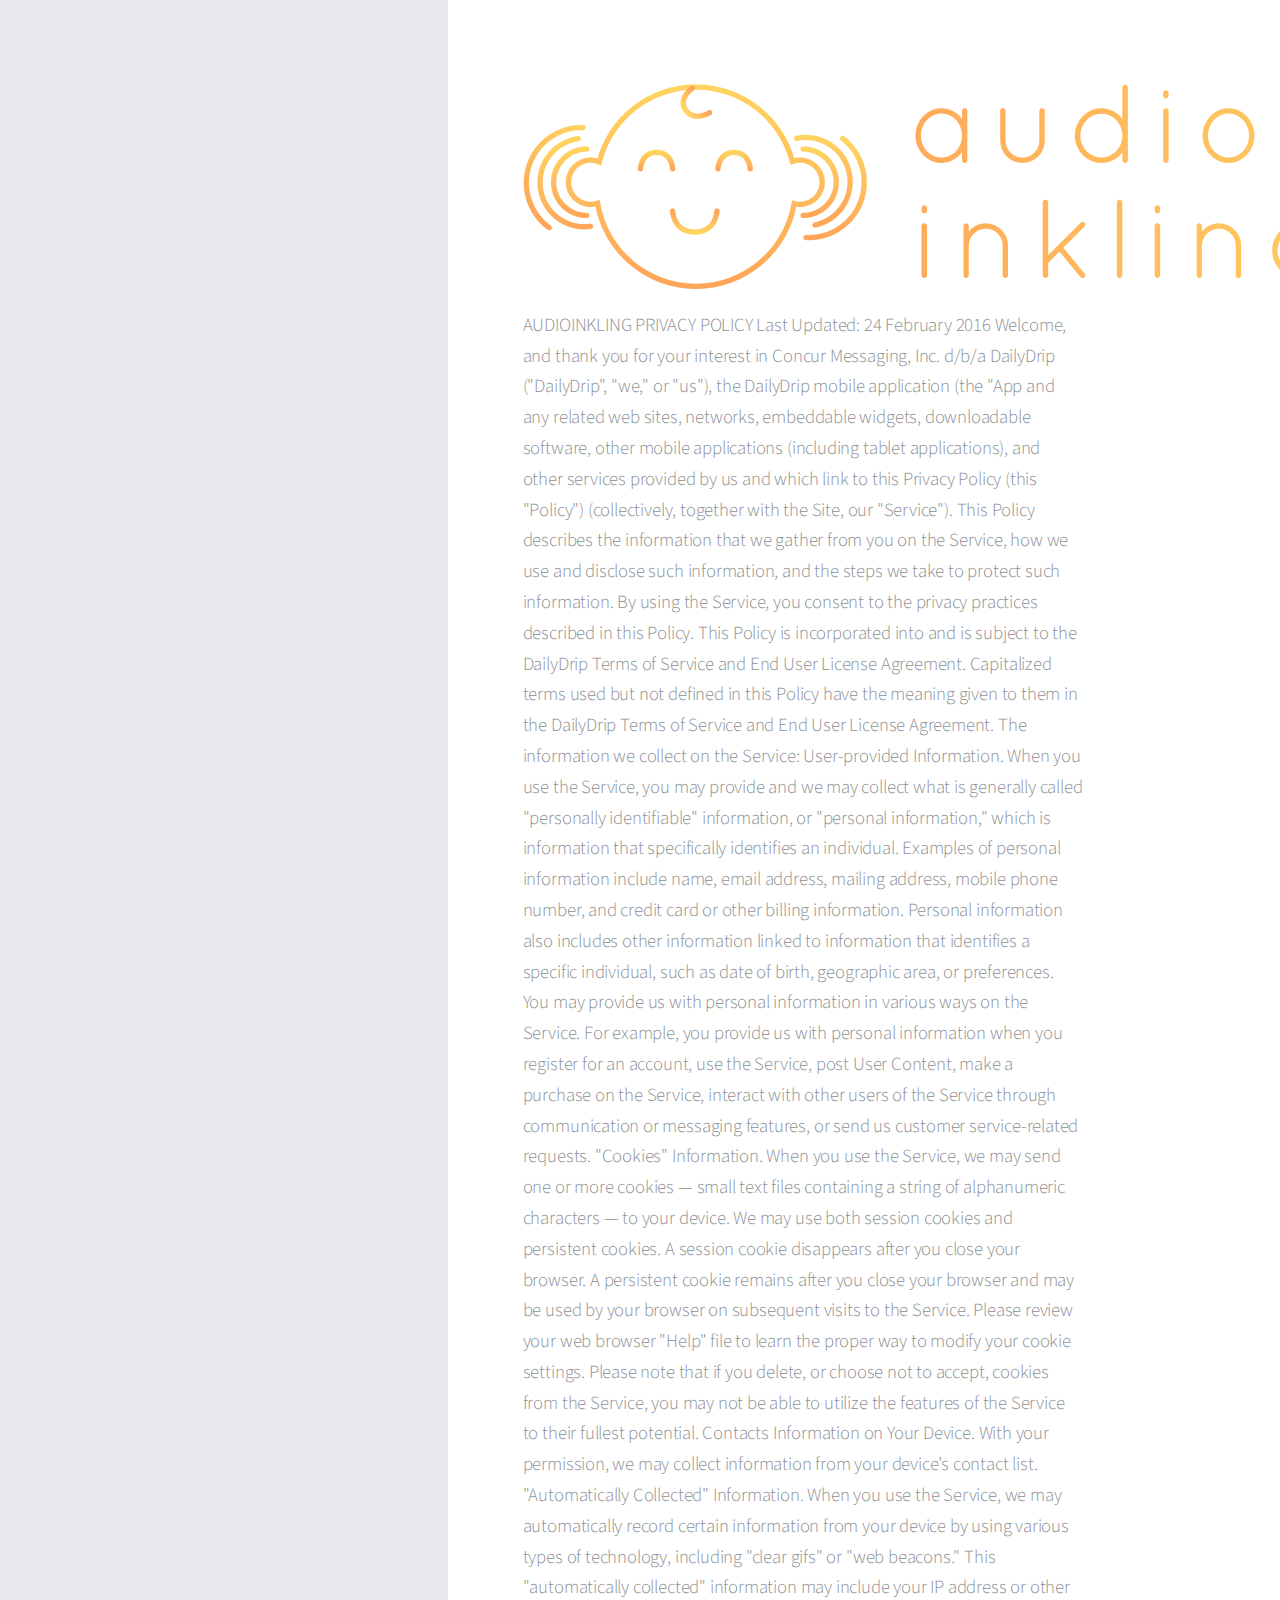
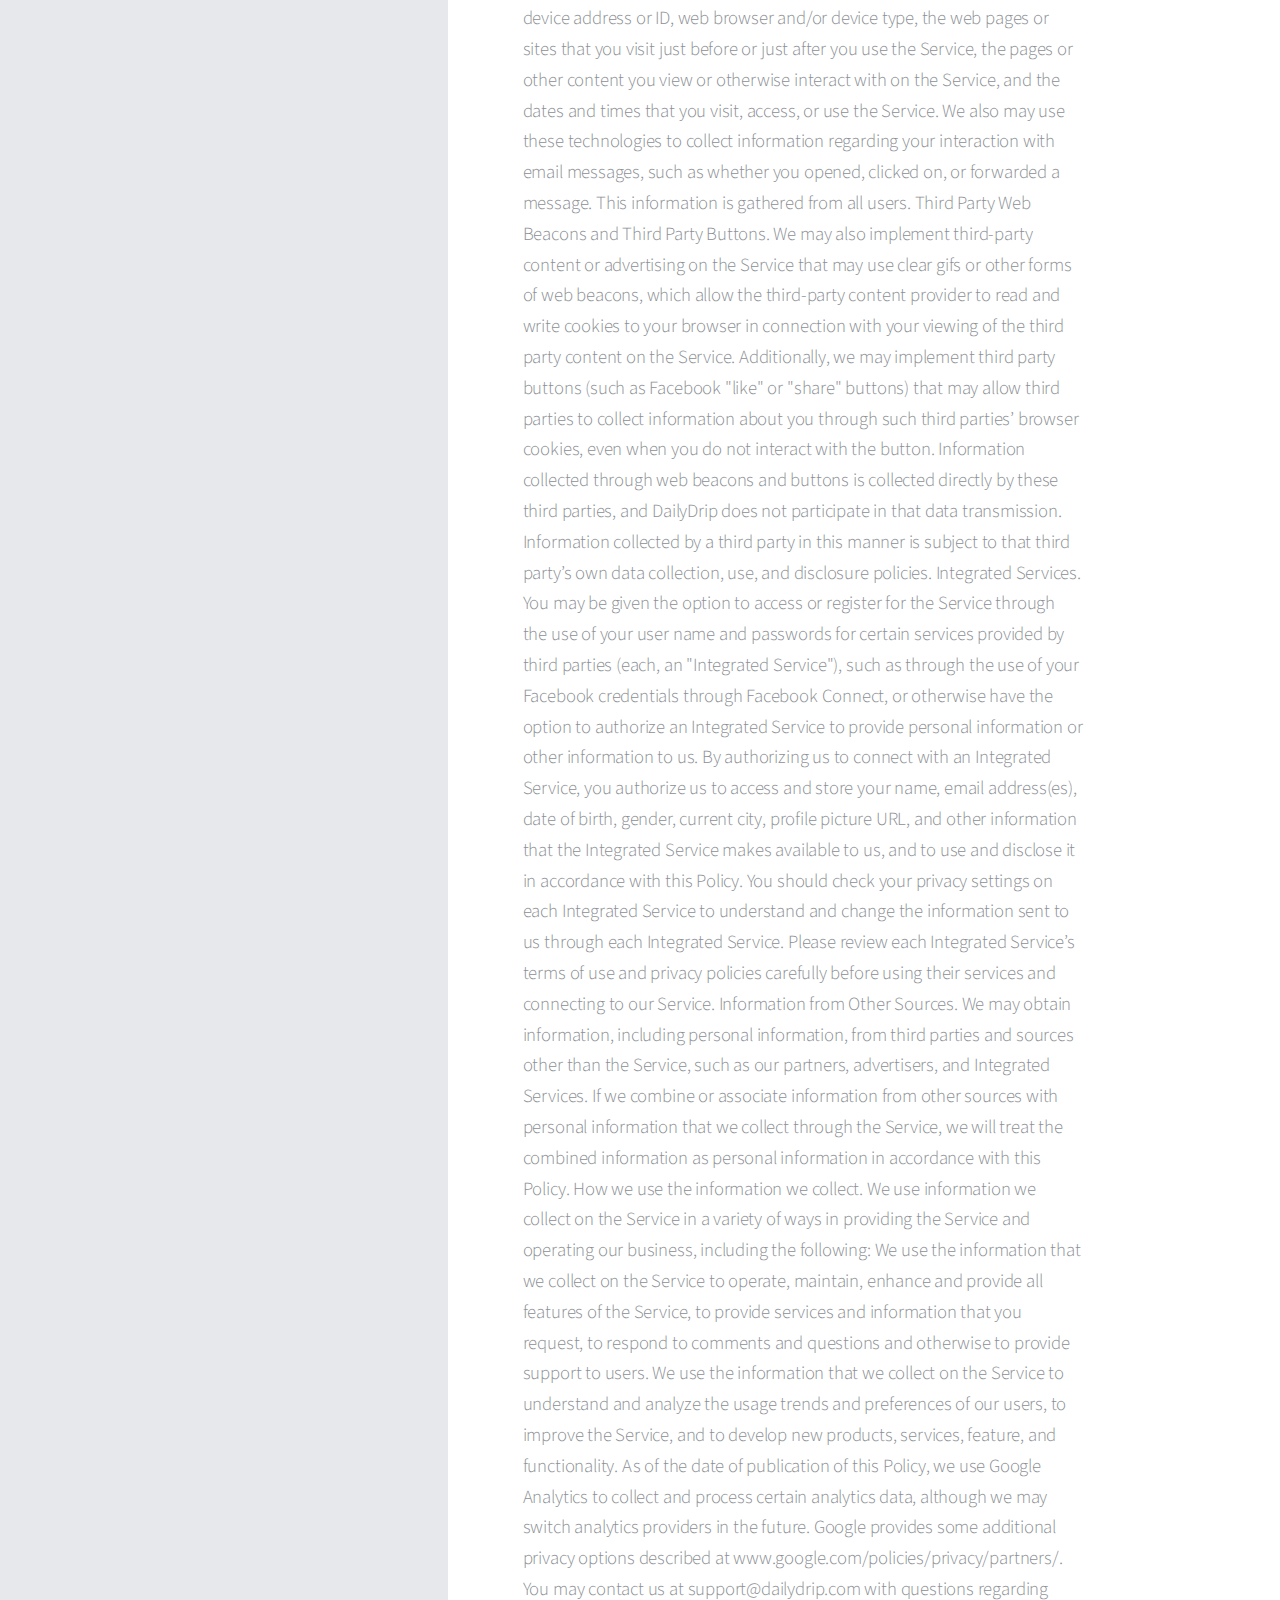
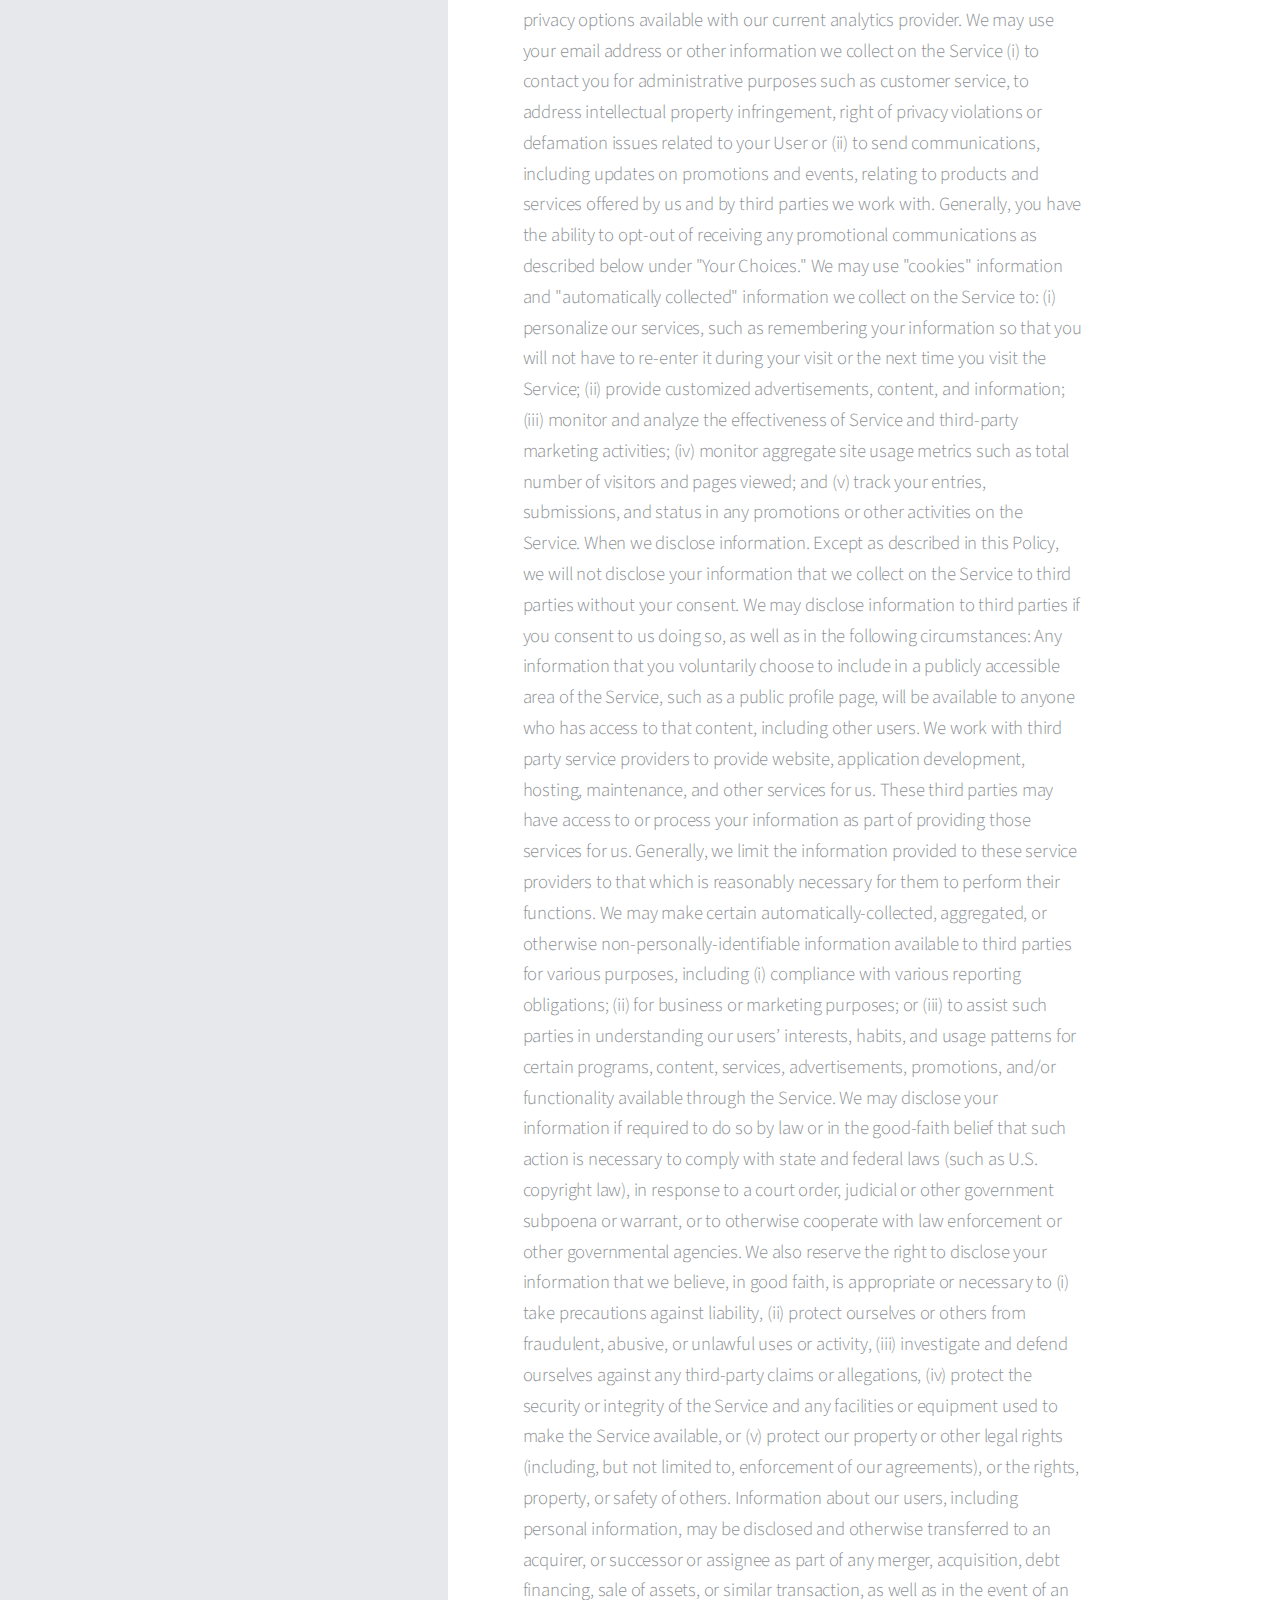
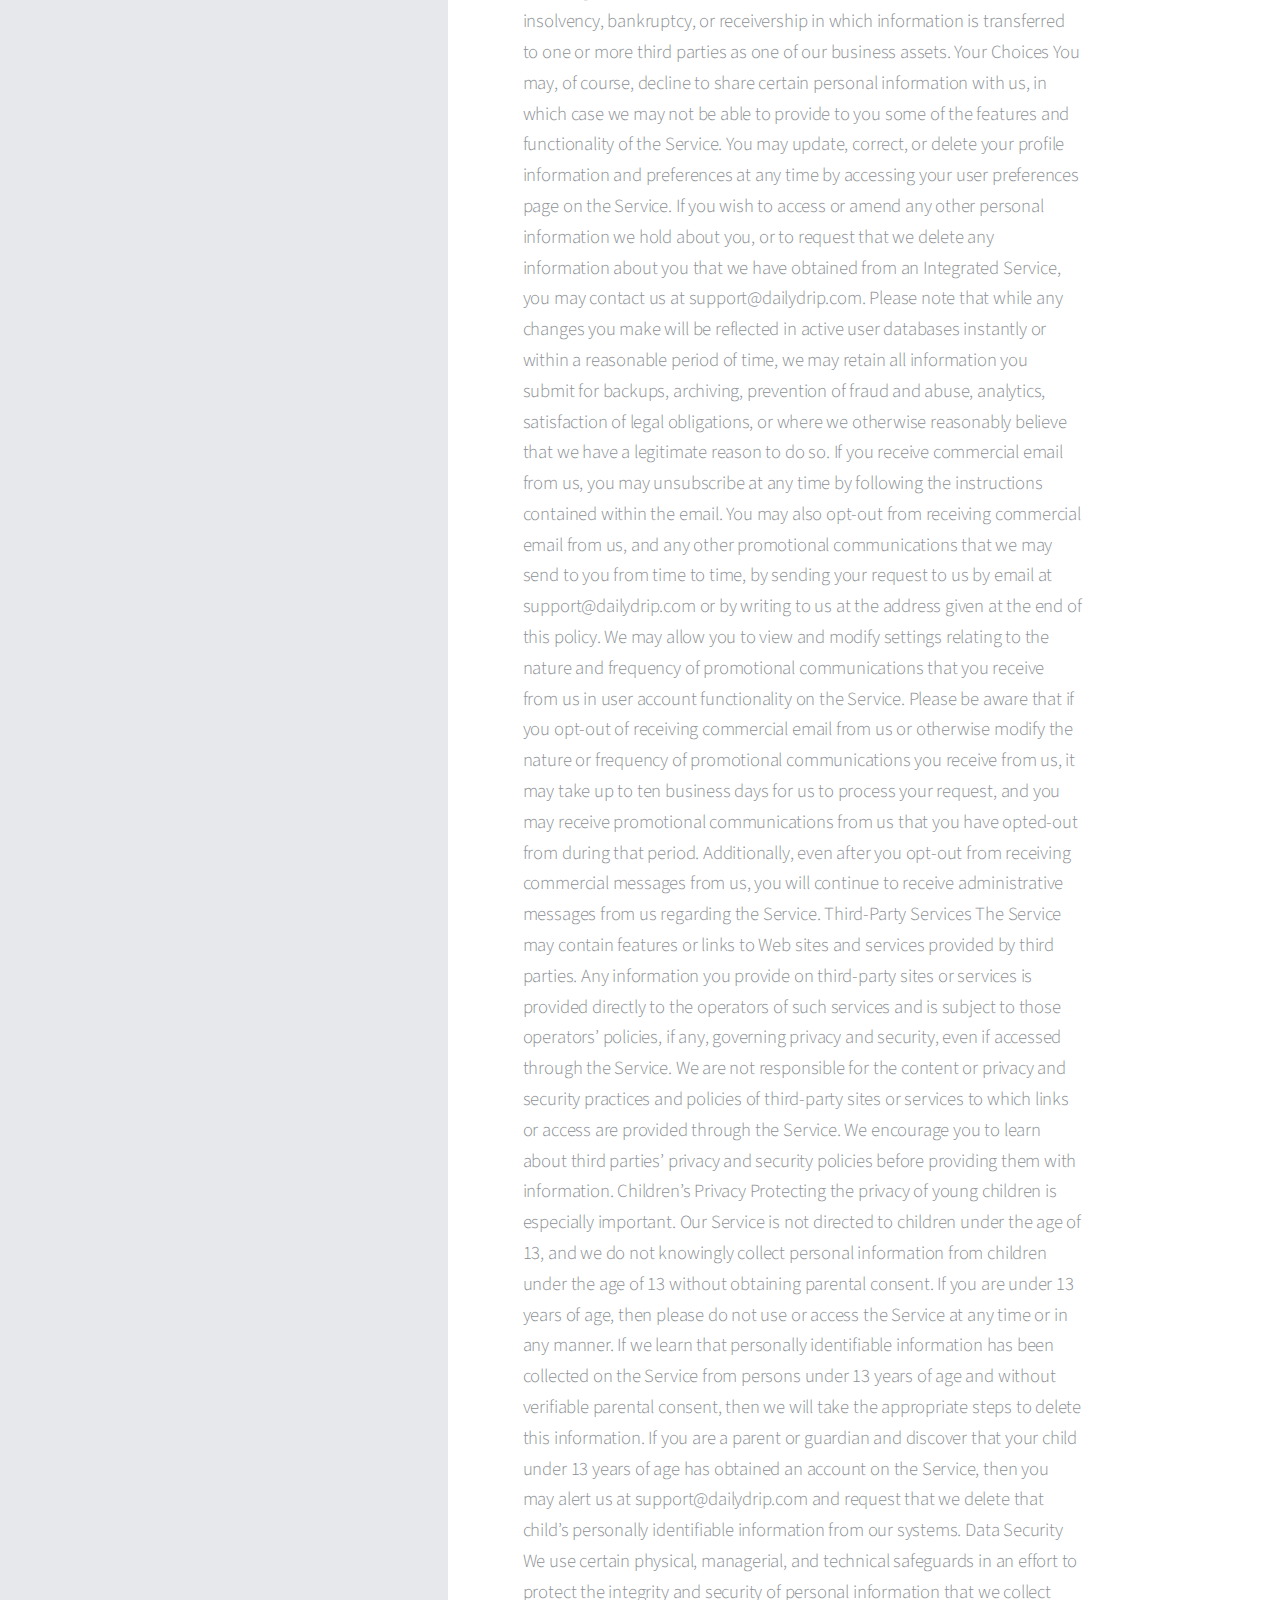
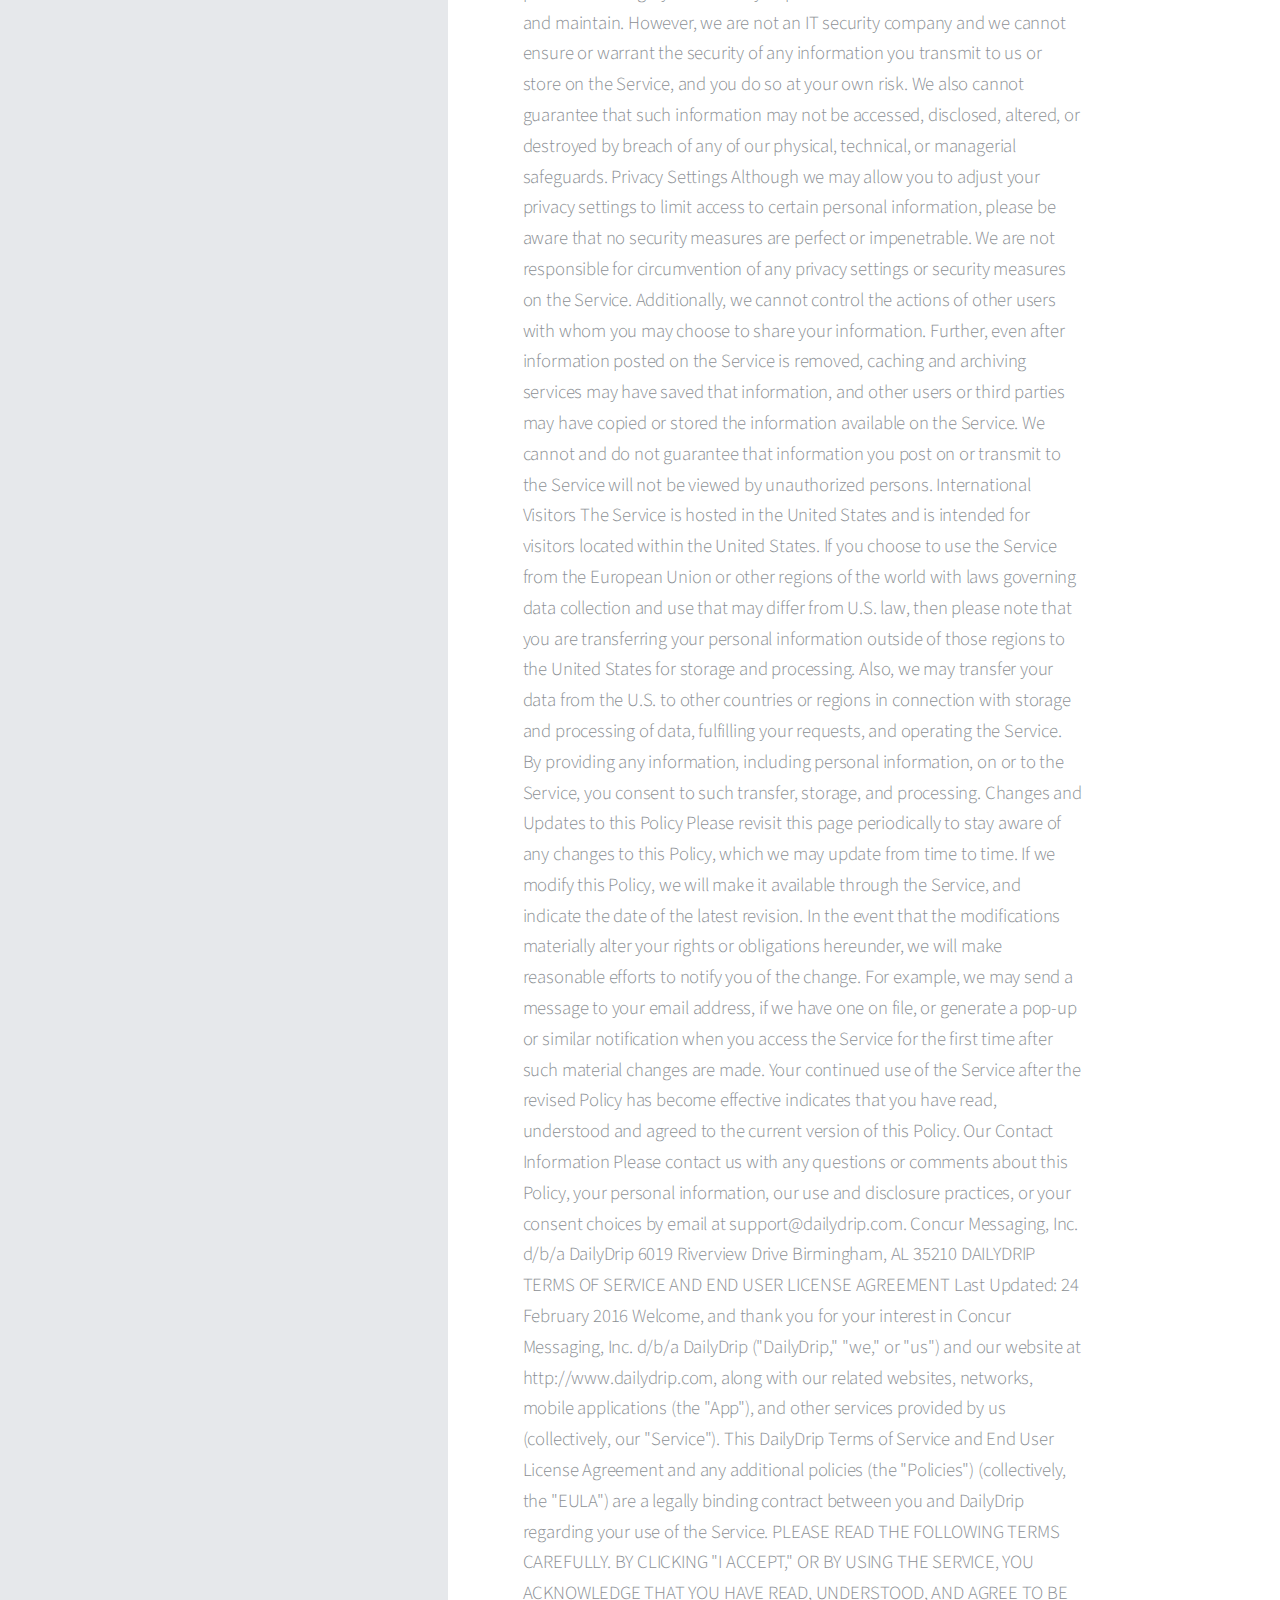
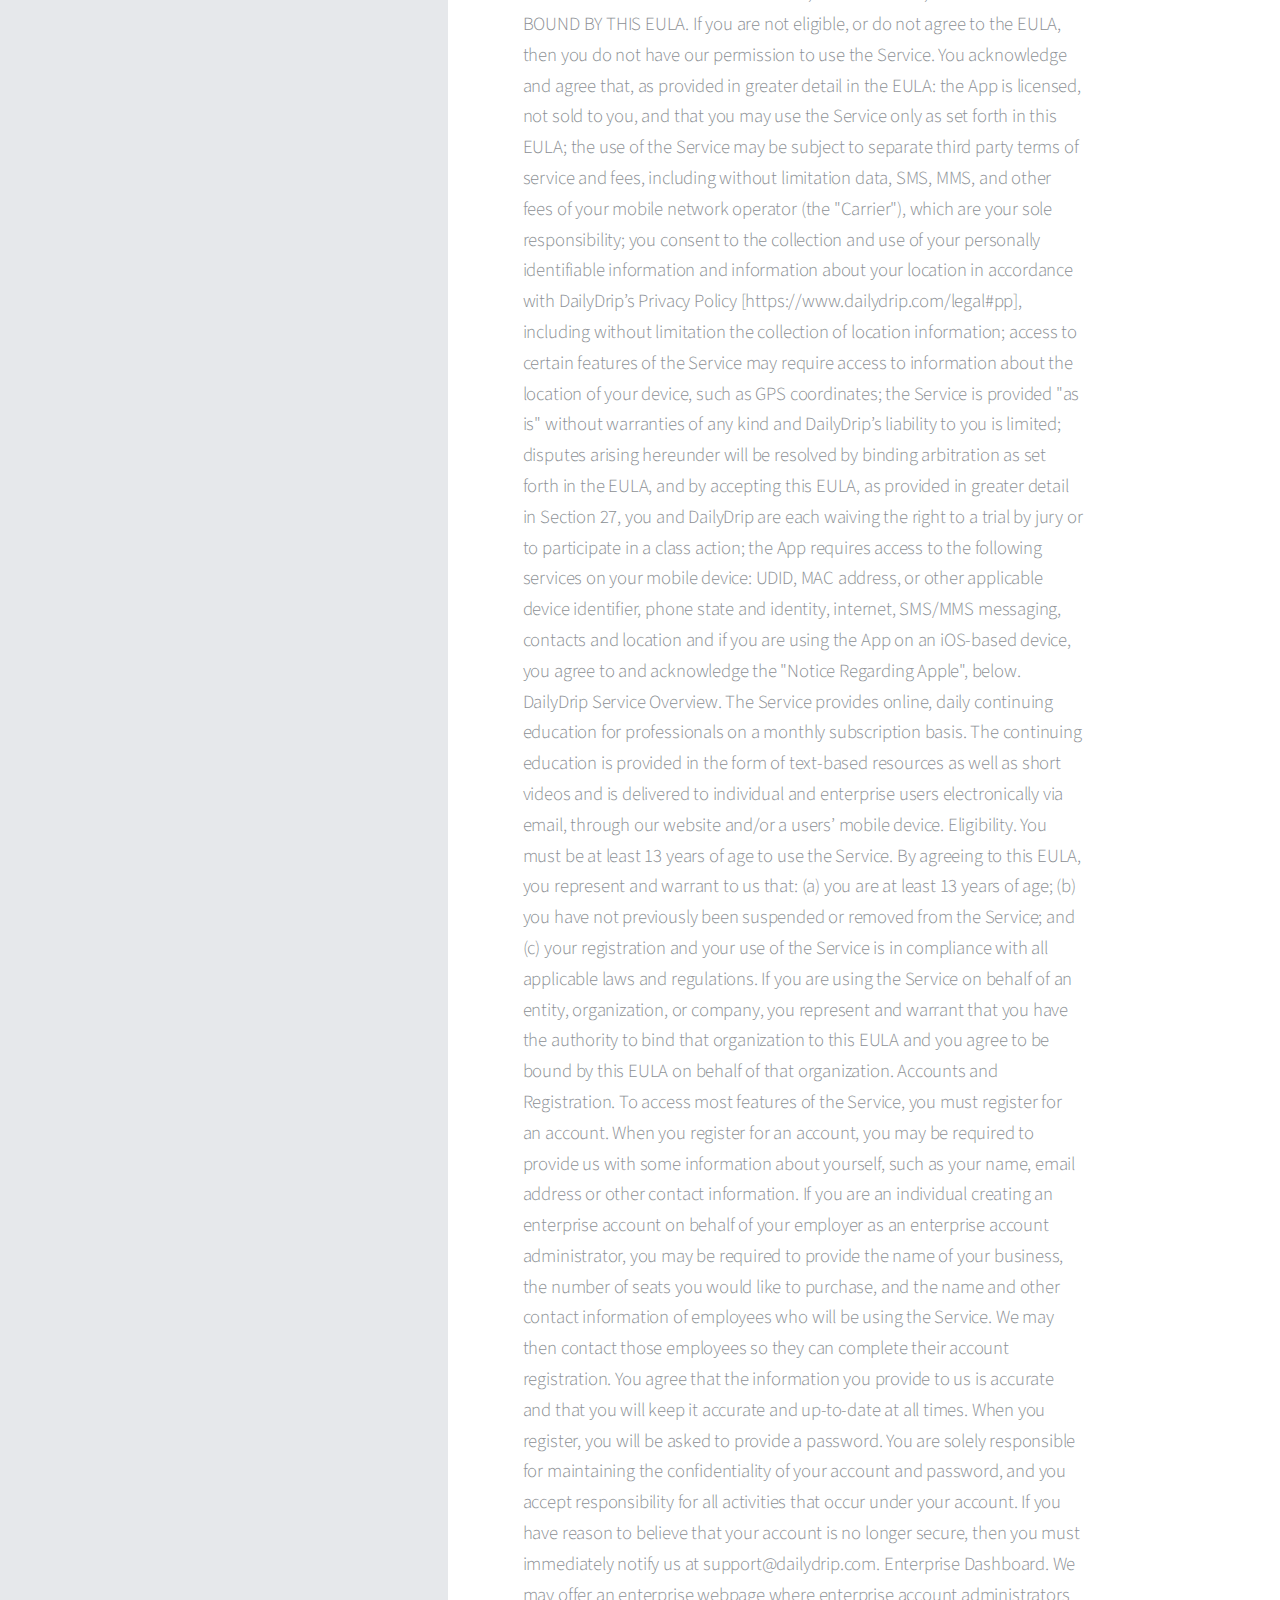
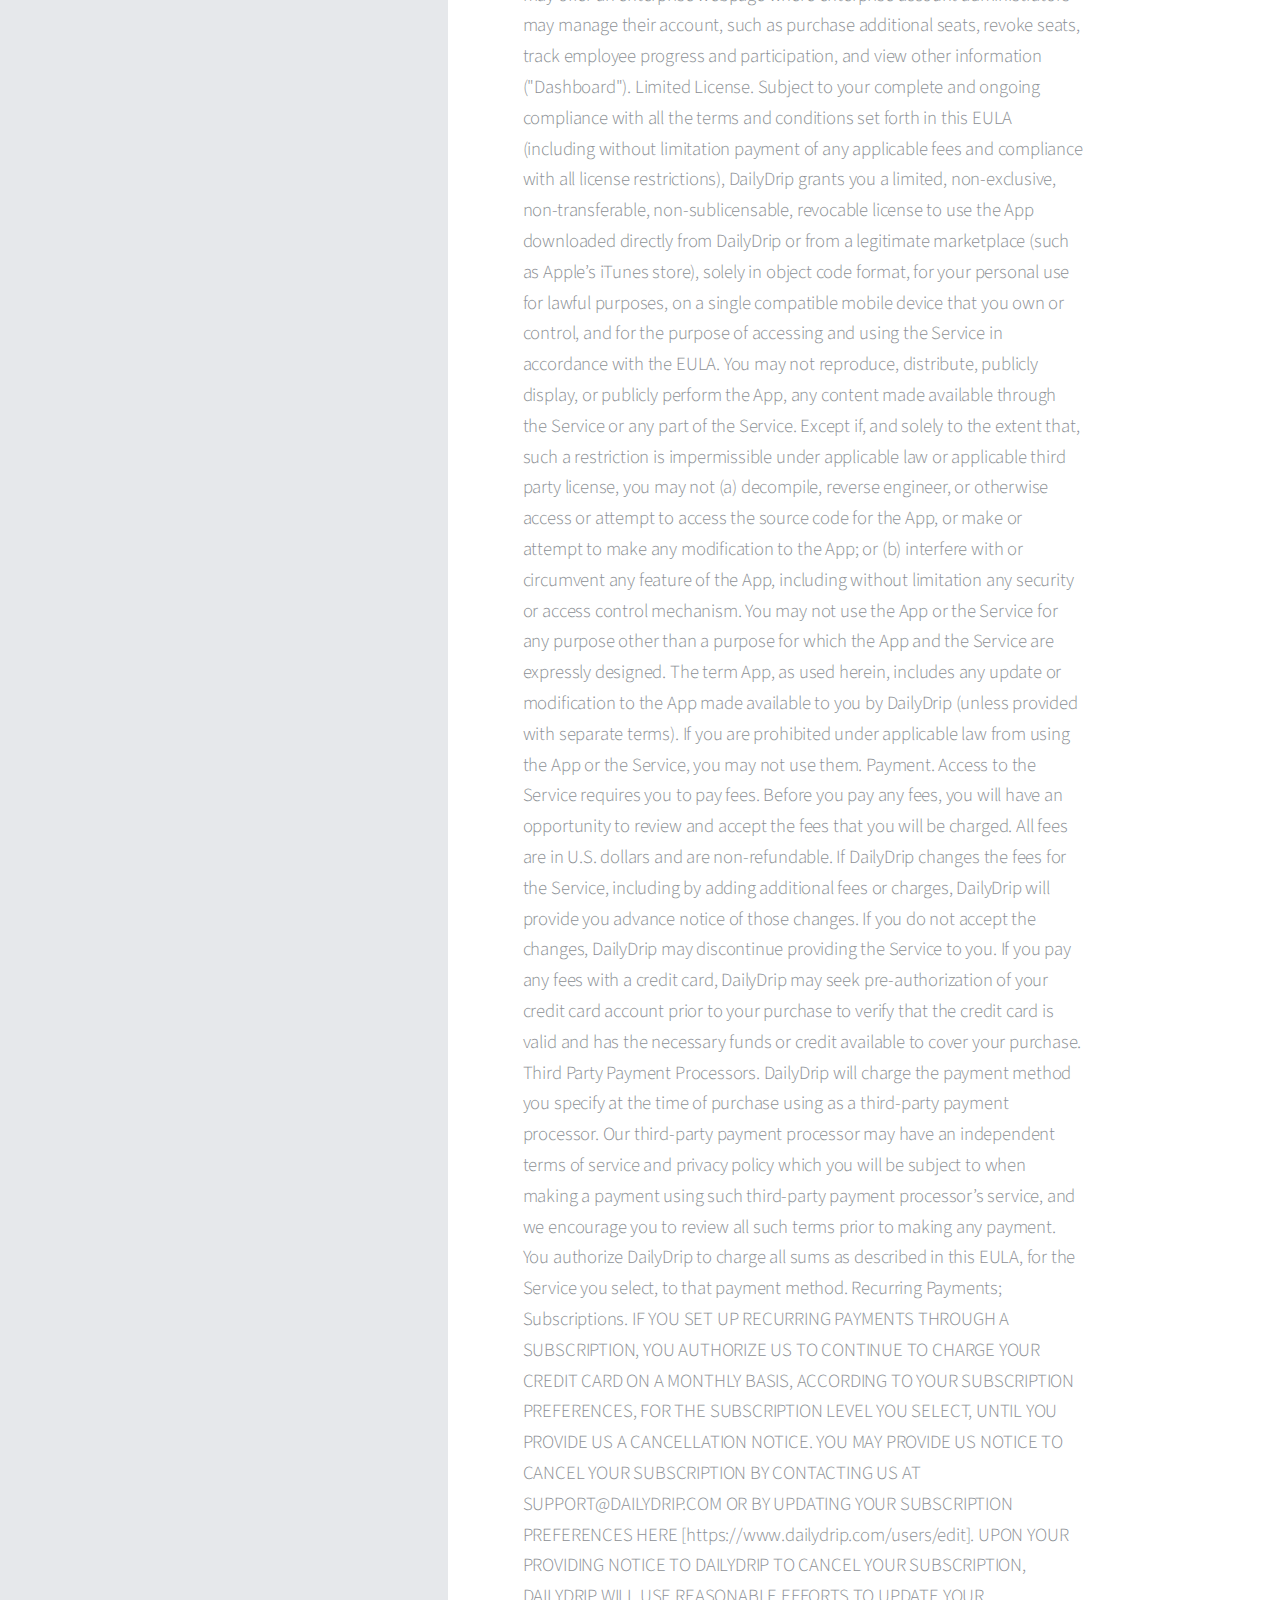
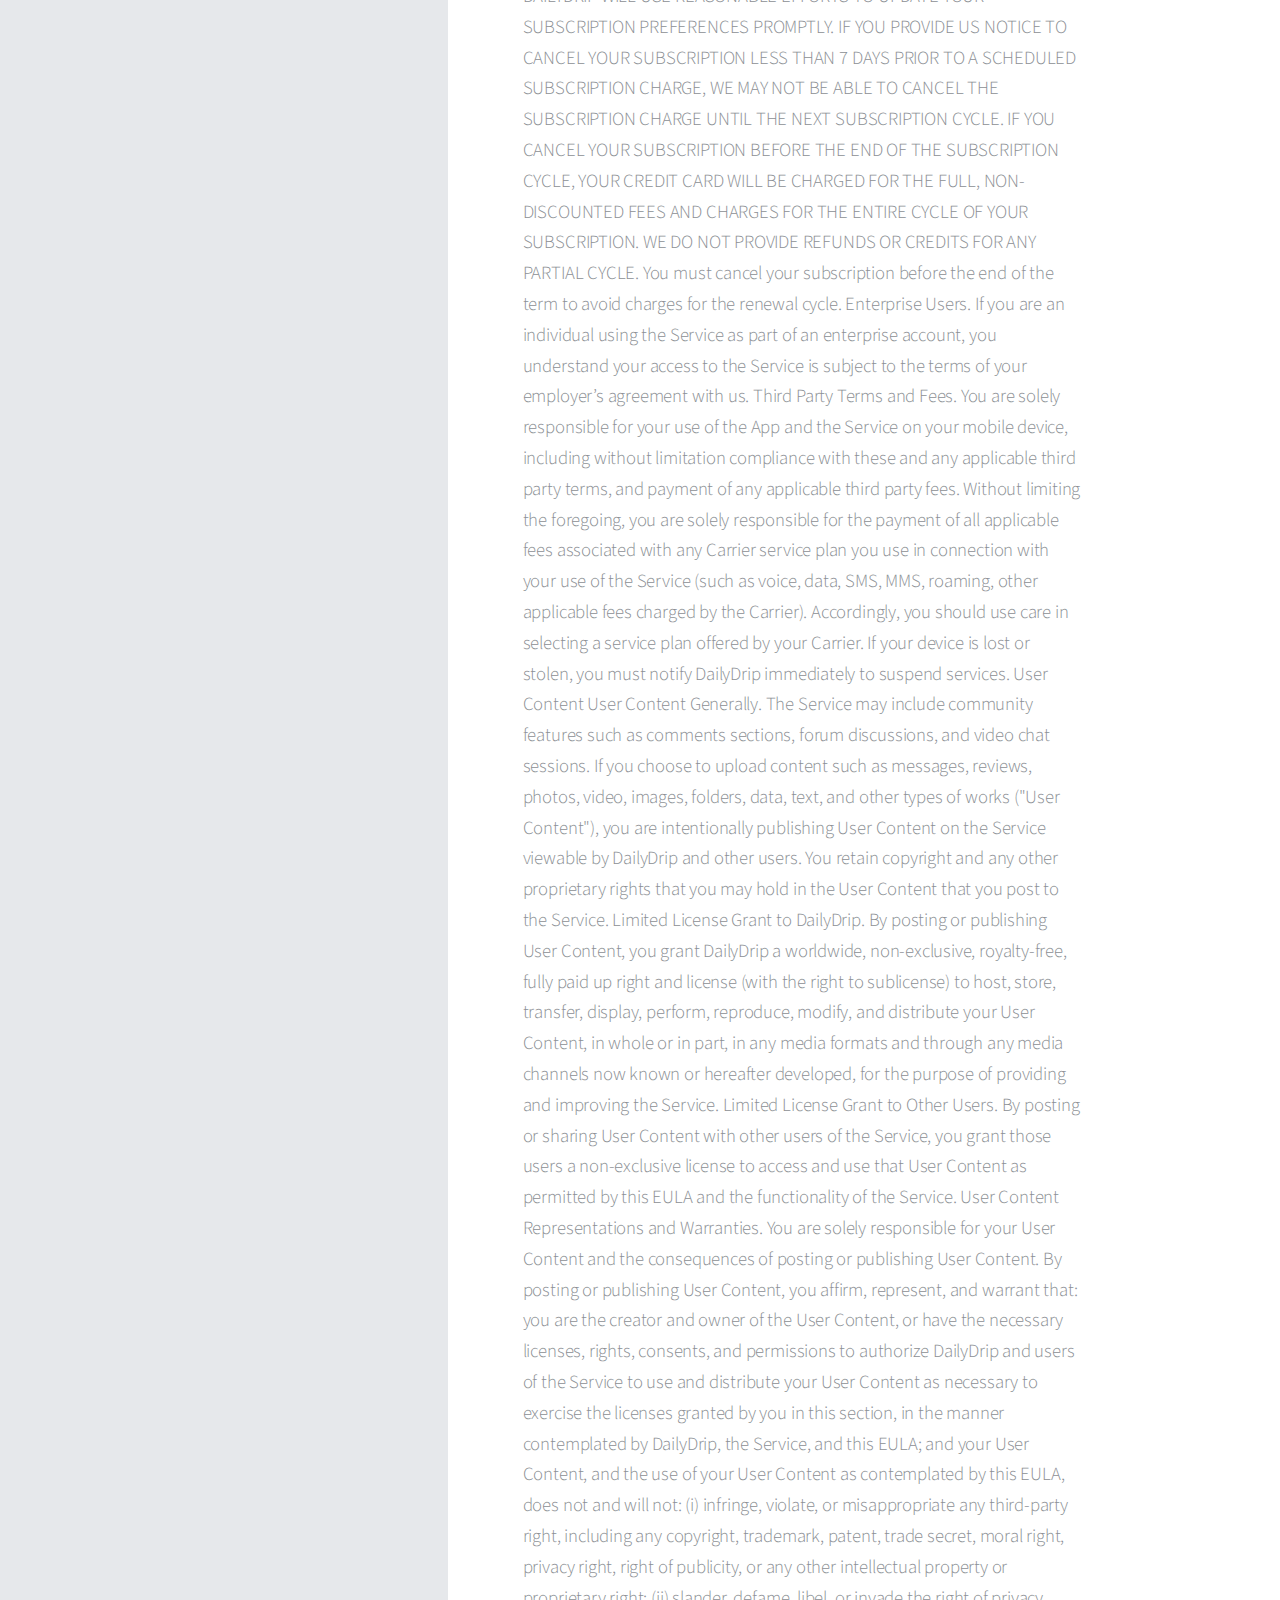
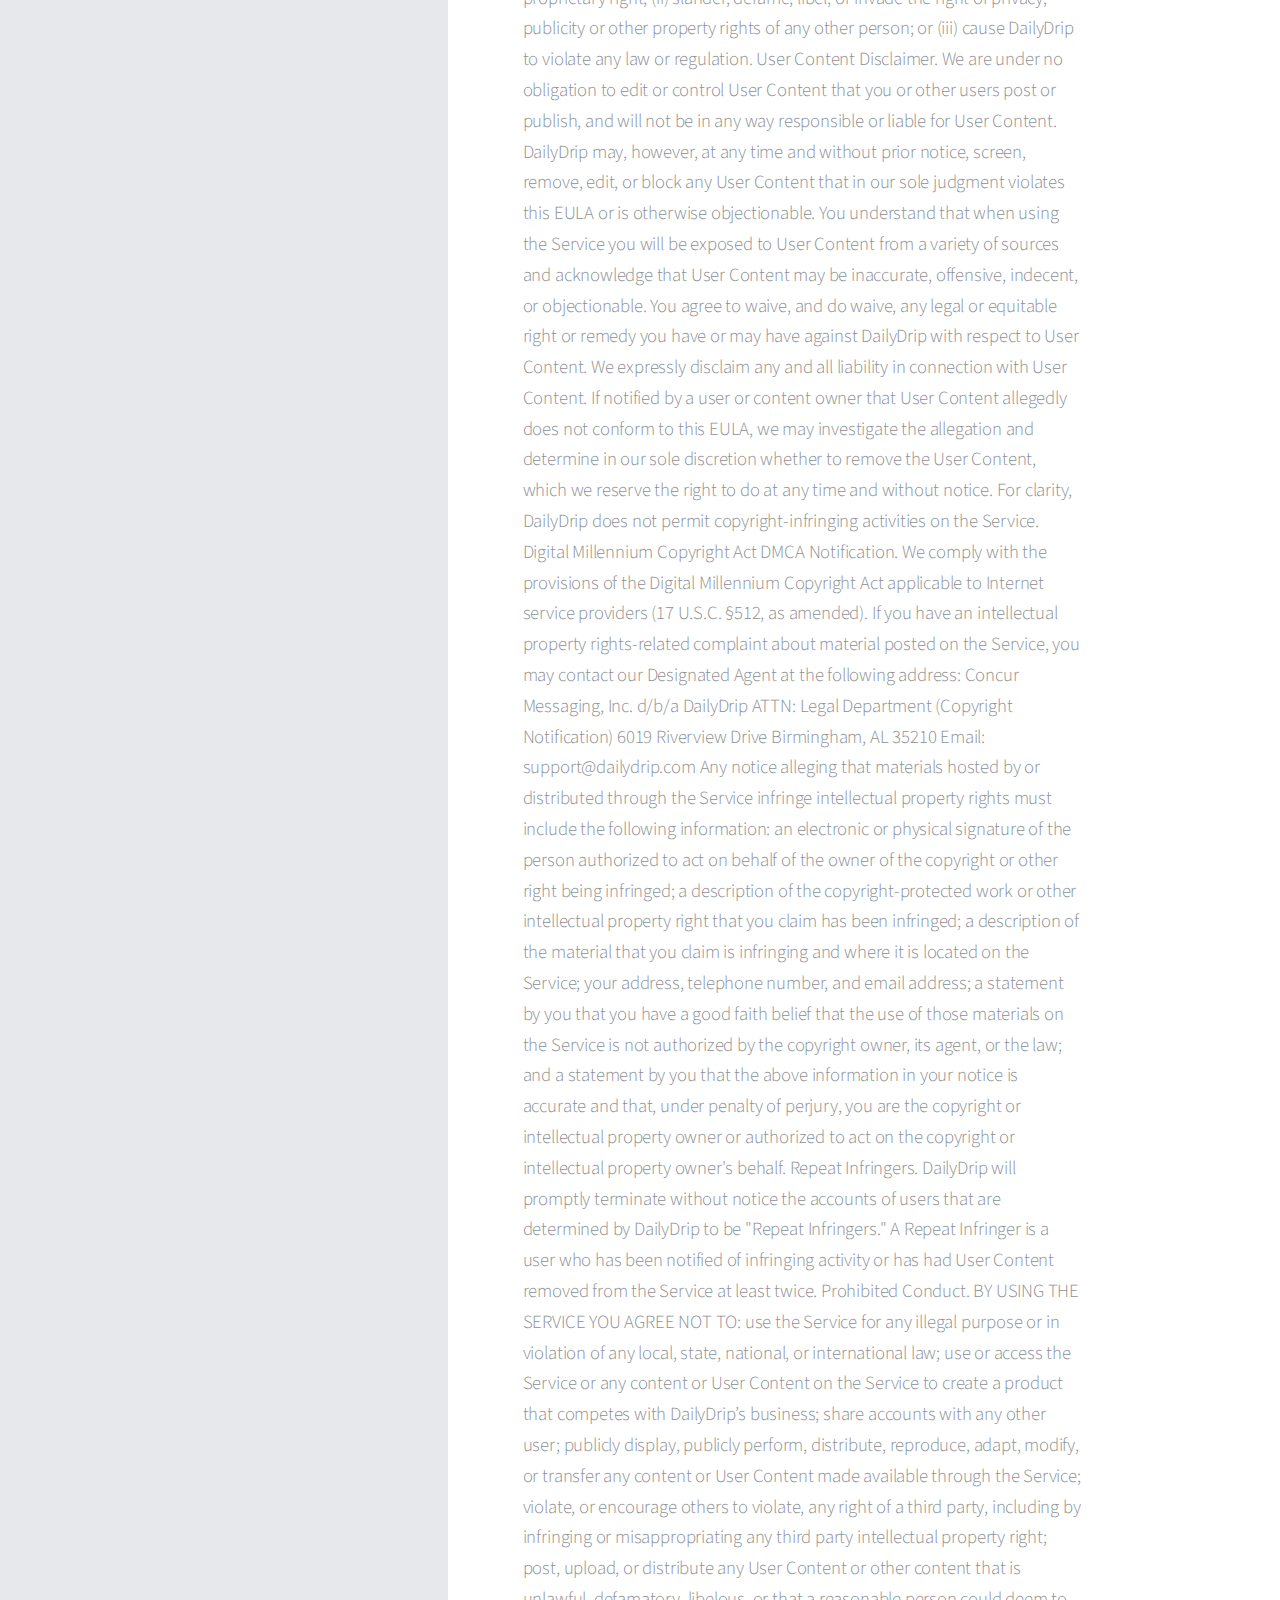
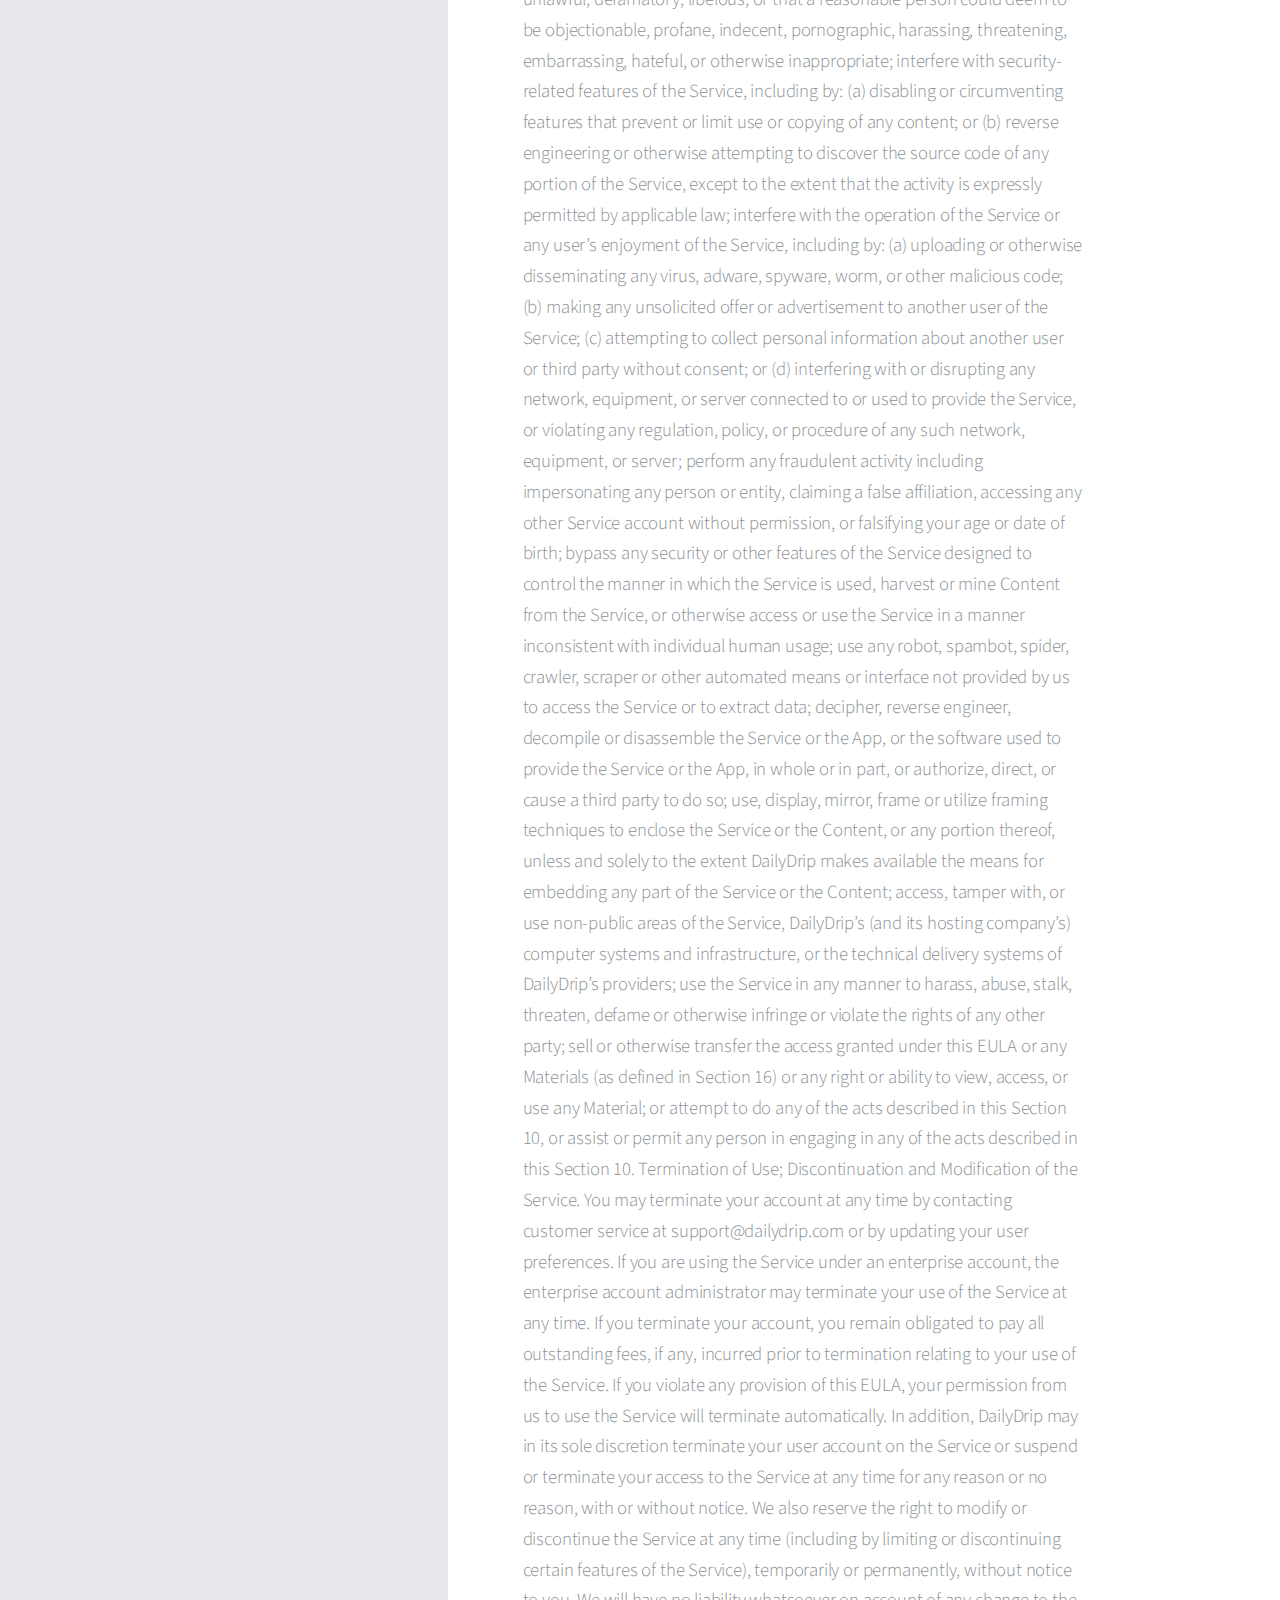
==== commit b11bbb88: "Update Privacy Policy" ====
--- a/privacy.html
+++ b/privacy.html
@@ -40,26 +40,163 @@
 					<section id="wrapper">
 						<div class="inner">
               <img src="./images/logo_rectangle.png" />
-							<h2>Make your baby learn things with you!</h2>
-              <p>Audio Inkling is a simple app to help your baby learn colors, animals, things in general. Everything with your voice help!</p>
-
-              <p>Audio Inkling is a simple app to help your baby learn colors, animals, things in general. Everything with your voice help!</p>
-
-              <p>Audio Inkling is a simple app to help your baby learn colors, animals, things in general. Everything with your voice help!</p>
-
-              <p>Audio Inkling is a simple app to help your baby learn colors, animals, things in general. Everything with your voice help!</p>
-
-              <p>Audio Inkling is a simple app to help your baby learn colors, animals, things in general. Everything with your voice help!</p>
-
-              <p>Audio Inkling is a simple app to help your baby learn colors, animals, things in general. Everything with your voice help!</p>
-
-              <p>Audio Inkling is a simple app to help your baby learn colors, animals, things in general. Everything with your voice help!</p>
-
-              <p>Audio Inkling is a simple app to help your baby learn colors, animals, things in general. Everything with your voice help!</p>
-
-              <p>Audio Inkling is a simple app to help your baby learn colors, animals, things in general. Everything with your voice help!</p>
-
-              <p>Audio Inkling is a simple app to help your baby learn colors, animals, things in general. Everything with your voice help!</p>
+							AUDIOINKLING PRIVACY POLICY
+              Last Updated: 24 February 2016
+              Welcome, and thank you for your interest in Concur Messaging, Inc. d/b/a DailyDrip ("DailyDrip", "we," or "us"), the DailyDrip mobile application (the "App and any related web sites, networks, embeddable widgets, downloadable software, other mobile applications (including tablet applications), and other services provided by us and which link to this Privacy Policy (this "Policy") (collectively, together with the Site, our "Service").
+              This Policy describes the information that we gather from you on the Service, how we use and disclose such information, and the steps we take to protect such information. By using the Service, you consent to the privacy practices described in this Policy.
+              This Policy is incorporated into and is subject to the DailyDrip Terms of Service and End User License Agreement. Capitalized terms used but not defined in this Policy have the meaning given to them in the DailyDrip Terms of Service and End User License Agreement.
+              The information we collect on the Service:
+              User-provided Information. When you use the Service, you may provide and we may collect what is generally called "personally identifiable" information, or "personal information," which is information that specifically identifies an individual. Examples of personal information include name, email address, mailing address, mobile phone number, and credit card or other billing information. Personal information also includes other information linked to information that identifies a specific individual, such as date of birth, geographic area, or preferences. You may provide us with personal information in various ways on the Service. For example, you provide us with personal information when you register for an account, use the Service, post User Content, make a purchase on the Service, interact with other users of the Service through communication or messaging features, or send us customer service-related requests.
+              "Cookies" Information. When you use the Service, we may send one or more cookies — small text files containing a string of alphanumeric characters — to your device. We may use both session cookies and persistent cookies. A session cookie disappears after you close your browser. A persistent cookie remains after you close your browser and may be used by your browser on subsequent visits to the Service. Please review your web browser "Help" file to learn the proper way to modify your cookie settings. Please note that if you delete, or choose not to accept, cookies from the Service, you may not be able to utilize the features of the Service to their fullest potential.
+              Contacts Information on Your Device. With your permission, we may collect information from your device’s contact list.
+              "Automatically Collected" Information. When you use the Service, we may automatically record certain information from your device by using various types of technology, including "clear gifs" or "web beacons." This "automatically collected" information may include your IP address or other device address or ID, web browser and/or device type, the web pages or sites that you visit just before or just after you use the Service, the pages or other content you view or otherwise interact with on the Service, and the dates and times that you visit, access, or use the Service. We also may use these technologies to collect information regarding your interaction with email messages, such as whether you opened, clicked on, or forwarded a message. This information is gathered from all users.
+              Third Party Web Beacons and Third Party Buttons. We may also implement third-party content or advertising on the Service that may use clear gifs or other forms of web beacons, which allow the third-party content provider to read and write cookies to your browser in connection with your viewing of the third party content on the Service. Additionally, we may implement third party buttons (such as Facebook "like" or "share" buttons) that may allow third parties to collect information about you through such third parties’ browser cookies, even when you do not interact with the button. Information collected through web beacons and buttons is collected directly by these third parties, and DailyDrip does not participate in that data transmission. Information collected by a third party in this manner is subject to that third party’s own data collection, use, and disclosure policies.
+              Integrated Services. You may be given the option to access or register for the Service through the use of your user name and passwords for certain services provided by third parties (each, an "Integrated Service"), such as through the use of your Facebook credentials through Facebook Connect, or otherwise have the option to authorize an Integrated Service to provide personal information or other information to us. By authorizing us to connect with an Integrated Service, you authorize us to access and store your name, email address(es), date of birth, gender, current city, profile picture URL, and other information that the Integrated Service makes available to us, and to use and disclose it in accordance with this Policy. You should check your privacy settings on each Integrated Service to understand and change the information sent to us through each Integrated Service. Please review each Integrated Service’s terms of use and privacy policies carefully before using their services and connecting to our Service.
+              Information from Other Sources. We may obtain information, including personal information, from third parties and sources other than the Service, such as our partners, advertisers, and Integrated Services. If we combine or associate information from other sources with personal information that we collect through the Service, we will treat the combined information as personal information in accordance with this Policy.
+              How we use the information we collect. We use information we collect on the Service in a variety of ways in providing the Service and operating our business, including the following:
+              We use the information that we collect on the Service to operate, maintain, enhance and provide all features of the Service, to provide services and information that you request, to respond to comments and questions and otherwise to provide support to users.
+              We use the information that we collect on the Service to understand and analyze the usage trends and preferences of our users, to improve the Service, and to develop new products, services, feature, and functionality.
+              As of the date of publication of this Policy, we use Google Analytics to collect and process certain analytics data, although we may switch analytics providers in the future. Google provides some additional privacy options described at www.google.com/policies/privacy/partners/. You may contact us at support@dailydrip.com with questions regarding privacy options available with our current analytics provider.
+              We may use your email address or other information we collect on the Service (i) to contact you for administrative purposes such as customer service, to address intellectual property infringement, right of privacy violations or defamation issues related to your User or (ii) to send communications, including updates on promotions and events, relating to products and services offered by us and by third parties we work with. Generally, you have the ability to opt-out of receiving any promotional communications as described below under "Your Choices."
+              We may use "cookies" information and "automatically collected" information we collect on the Service to: (i) personalize our services, such as remembering your information so that you will not have to re-enter it during your visit or the next time you visit the Service; (ii) provide customized advertisements, content, and information; (iii) monitor and analyze the effectiveness of Service and third-party marketing activities; (iv) monitor aggregate site usage metrics such as total number of visitors and pages viewed; and (v) track your entries, submissions, and status in any promotions or other activities on the Service.
+              When we disclose information. Except as described in this Policy, we will not disclose your information that we collect on the Service to third parties without your consent. We may disclose information to third parties if you consent to us doing so, as well as in the following circumstances:
+              Any information that you voluntarily choose to include in a publicly accessible area of the Service, such as a public profile page, will be available to anyone who has access to that content, including other users.
+              We work with third party service providers to provide website, application development, hosting, maintenance, and other services for us. These third parties may have access to or process your information as part of providing those services for us. Generally, we limit the information provided to these service providers to that which is reasonably necessary for them to perform their functions.
+              We may make certain automatically-collected, aggregated, or otherwise non-personally-identifiable information available to third parties for various purposes, including (i) compliance with various reporting obligations; (ii) for business or marketing purposes; or (iii) to assist such parties in understanding our users’ interests, habits, and usage patterns for certain programs, content, services, advertisements, promotions, and/or functionality available through the Service.
+              We may disclose your information if required to do so by law or in the good-faith belief that such action is necessary to comply with state and federal laws (such as U.S. copyright law), in response to a court order, judicial or other government subpoena or warrant, or to otherwise cooperate with law enforcement or other governmental agencies.
+              We also reserve the right to disclose your information that we believe, in good faith, is appropriate or necessary to (i) take precautions against liability, (ii) protect ourselves or others from fraudulent, abusive, or unlawful uses or activity, (iii) investigate and defend ourselves against any third-party claims or allegations, (iv) protect the security or integrity of the Service and any facilities or equipment used to make the Service available, or (v) protect our property or other legal rights (including, but not limited to, enforcement of our agreements), or the rights, property, or safety of others.
+              Information about our users, including personal information, may be disclosed and otherwise transferred to an acquirer, or successor or assignee as part of any merger, acquisition, debt financing, sale of assets, or similar transaction, as well as in the event of an insolvency, bankruptcy, or receivership in which information is transferred to one or more third parties as one of our business assets.
+              Your Choices
+              You may, of course, decline to share certain personal information with us, in which case we may not be able to provide to you some of the features and functionality of the Service. You may update, correct, or delete your profile information and preferences at any time by accessing your user preferences page on the Service. If you wish to access or amend any other personal information we hold about you, or to request that we delete any information about you that we have obtained from an Integrated Service, you may contact us at support@dailydrip.com. Please note that while any changes you make will be reflected in active user databases instantly or within a reasonable period of time, we may retain all information you submit for backups, archiving, prevention of fraud and abuse, analytics, satisfaction of legal obligations, or where we otherwise reasonably believe that we have a legitimate reason to do so.
+              If you receive commercial email from us, you may unsubscribe at any time by following the instructions contained within the email. You may also opt-out from receiving commercial email from us, and any other promotional communications that we may send to you from time to time, by sending your request to us by email at support@dailydrip.com or by writing to us at the address given at the end of this policy. We may allow you to view and modify settings relating to the nature and frequency of promotional communications that you receive from us in user account functionality on the Service.
+              Please be aware that if you opt-out of receiving commercial email from us or otherwise modify the nature or frequency of promotional communications you receive from us, it may take up to ten business days for us to process your request, and you may receive promotional communications from us that you have opted-out from during that period. Additionally, even after you opt-out from receiving commercial messages from us, you will continue to receive administrative messages from us regarding the Service.
+              Third-Party Services
+              The Service may contain features or links to Web sites and services provided by third parties. Any information you provide on third-party sites or services is provided directly to the operators of such services and is subject to those operators’ policies, if any, governing privacy and security, even if accessed through the Service. We are not responsible for the content or privacy and security practices and policies of third-party sites or services to which links or access are provided through the Service. We encourage you to learn about third parties’ privacy and security policies before providing them with information.
+              Children’s Privacy
+              Protecting the privacy of young children is especially important. Our Service is not directed to children under the age of 13, and we do not knowingly collect personal information from children under the age of 13 without obtaining parental consent. If you are under 13 years of age, then please do not use or access the Service at any time or in any manner. If we learn that personally identifiable information has been collected on the Service from persons under 13 years of age and without verifiable parental consent, then we will take the appropriate steps to delete this information. If you are a parent or guardian and discover that your child under 13 years of age has obtained an account on the Service, then you may alert us at support@dailydrip.com and request that we delete that child’s personally identifiable information from our systems.
+              Data Security
+              We use certain physical, managerial, and technical safeguards in an effort to protect the integrity and security of personal information that we collect and maintain. However, we are not an IT security company and we cannot ensure or warrant the security of any information you transmit to us or store on the Service, and you do so at your own risk. We also cannot guarantee that such information may not be accessed, disclosed, altered, or destroyed by breach of any of our physical, technical, or managerial safeguards.
+              Privacy Settings
+              Although we may allow you to adjust your privacy settings to limit access to certain personal information, please be aware that no security measures are perfect or impenetrable. We are not responsible for circumvention of any privacy settings or security measures on the Service. Additionally, we cannot control the actions of other users with whom you may choose to share your information. Further, even after information posted on the Service is removed, caching and archiving services may have saved that information, and other users or third parties may have copied or stored the information available on the Service. We cannot and do not guarantee that information you post on or transmit to the Service will not be viewed by unauthorized persons.
+              International Visitors
+              The Service is hosted in the United States and is intended for visitors located within the United States. If you choose to use the Service from the European Union or other regions of the world with laws governing data collection and use that may differ from U.S. law, then please note that you are transferring your personal information outside of those regions to the United States for storage and processing. Also, we may transfer your data from the U.S. to other countries or regions in connection with storage and processing of data, fulfilling your requests, and operating the Service. By providing any information, including personal information, on or to the Service, you consent to such transfer, storage, and processing.
+              Changes and Updates to this Policy
+              Please revisit this page periodically to stay aware of any changes to this Policy, which we may update from time to time. If we modify this Policy, we will make it available through the Service, and indicate the date of the latest revision. In the event that the modifications materially alter your rights or obligations hereunder, we will make reasonable efforts to notify you of the change. For example, we may send a message to your email address, if we have one on file, or generate a pop-up or similar notification when you access the Service for the first time after such material changes are made. Your continued use of the Service after the revised Policy has become effective indicates that you have read, understood and agreed to the current version of this Policy.
+              Our Contact Information
+              Please contact us with any questions or comments about this Policy, your personal information, our use and disclosure practices, or your consent choices by email at support@dailydrip.com.
+              Concur Messaging, Inc. d/b/a DailyDrip 
+              6019 Riverview Drive 
+              Birmingham, AL 35210
+              DAILYDRIP TERMS OF SERVICE AND END USER LICENSE AGREEMENT
+              Last Updated: 24 February 2016
+              Welcome, and thank you for your interest in Concur Messaging, Inc. d/b/a DailyDrip ("DailyDrip," "we," or "us") and our website at http://www.dailydrip.com, along with our related websites, networks, mobile applications (the "App"), and other services provided by us (collectively, our "Service"). This DailyDrip Terms of Service and End User License Agreement and any additional policies (the "Policies") (collectively, the "EULA") are a legally binding contract between you and DailyDrip regarding your use of the Service.
+              PLEASE READ THE FOLLOWING TERMS CAREFULLY. BY CLICKING "I ACCEPT," OR BY USING THE SERVICE, YOU ACKNOWLEDGE THAT YOU HAVE READ, UNDERSTOOD, AND AGREE TO BE BOUND BY THIS EULA. If you are not eligible, or do not agree to the EULA, then you do not have our permission to use the Service.
+              You acknowledge and agree that, as provided in greater detail in the EULA:
+              the App is licensed, not sold to you, and that you may use the Service only as set forth in this EULA;
+              the use of the Service may be subject to separate third party terms of service and fees, including without limitation data, SMS, MMS, and other fees of your mobile network operator (the "Carrier"), which are your sole responsibility;
+              you consent to the collection and use of your personally identifiable information and information about your location in accordance with DailyDrip’s Privacy Policy [https://www.dailydrip.com/legal#pp], including without limitation the collection of location information;
+              access to certain features of the Service may require access to information about the location of your device, such as GPS coordinates;
+              the Service is provided "as is" without warranties of any kind and DailyDrip’s liability to you is limited;
+              disputes arising hereunder will be resolved by binding arbitration as set forth in the EULA, and by accepting this EULA, as provided in greater detail in Section 27, you and DailyDrip are each waiving the right to a trial by jury or to participate in a class action;
+              the App requires access to the following services on your mobile device: UDID, MAC address, or other applicable device identifier, phone state and identity, internet, SMS/MMS messaging, contacts and location and
+              if you are using the App on an iOS-based device, you agree to and acknowledge the "Notice Regarding Apple", below.
+              DailyDrip Service Overview. The Service provides online, daily continuing education for professionals on a monthly subscription basis. The continuing education is provided in the form of text-based resources as well as short videos and is delivered to individual and enterprise users electronically via email, through our website and/or a users’ mobile device.
+              Eligibility. You must be at least 13 years of age to use the Service. By agreeing to this EULA, you represent and warrant to us that: (a) you are at least 13 years of age; (b) you have not previously been suspended or removed from the Service; and (c) your registration and your use of the Service is in compliance with all applicable laws and regulations. If you are using the Service on behalf of an entity, organization, or company, you represent and warrant that you have the authority to bind that organization to this EULA and you agree to be bound by this EULA on behalf of that organization.
+              Accounts and Registration. To access most features of the Service, you must register for an account. When you register for an account, you may be required to provide us with some information about yourself, such as your name, email address or other contact information. If you are an individual creating an enterprise account on behalf of your employer as an enterprise account administrator, you may be required to provide the name of your business, the number of seats you would like to purchase, and the name and other contact information of employees who will be using the Service. We may then contact those employees so they can complete their account registration. You agree that the information you provide to us is accurate and that you will keep it accurate and up-to-date at all times. When you register, you will be asked to provide a password. You are solely responsible for maintaining the confidentiality of your account and password, and you accept responsibility for all activities that occur under your account. If you have reason to believe that your account is no longer secure, then you must immediately notify us at support@dailydrip.com.
+              Enterprise Dashboard. We may offer an enterprise webpage where enterprise account administrators may manage their account, such as purchase additional seats, revoke seats, track employee progress and participation, and view other information ("Dashboard").
+              Limited License. Subject to your complete and ongoing compliance with all the terms and conditions set forth in this EULA (including without limitation payment of any applicable fees and compliance with all license restrictions), DailyDrip grants you a limited, non-exclusive, non-transferable, non-sublicensable, revocable license to use the App downloaded directly from DailyDrip or from a legitimate marketplace (such as Apple’s iTunes store), solely in object code format, for your personal use for lawful purposes, on a single compatible mobile device that you own or control, and for the purpose of accessing and using the Service in accordance with the EULA. You may not reproduce, distribute, publicly display, or publicly perform the App, any content made available through the Service or any part of the Service. Except if, and solely to the extent that, such a restriction is impermissible under applicable law or applicable third party license, you may not (a) decompile, reverse engineer, or otherwise access or attempt to access the source code for the App, or make or attempt to make any modification to the App; or (b) interfere with or circumvent any feature of the App, including without limitation any security or access control mechanism. You may not use the App or the Service for any purpose other than a purpose for which the App and the Service are expressly designed. The term App, as used herein, includes any update or modification to the App made available to you by DailyDrip (unless provided with separate terms). If you are prohibited under applicable law from using the App or the Service, you may not use them.
+              Payment. Access to the Service requires you to pay fees. Before you pay any fees, you will have an opportunity to review and accept the fees that you will be charged. All fees are in U.S. dollars and are non-refundable. If DailyDrip changes the fees for the Service, including by adding additional fees or charges, DailyDrip will provide you advance notice of those changes. If you do not accept the changes, DailyDrip may discontinue providing the Service to you. If you pay any fees with a credit card, DailyDrip may seek pre-authorization of your credit card account prior to your purchase to verify that the credit card is valid and has the necessary funds or credit available to cover your purchase.
+              Third Party Payment Processors. DailyDrip will charge the payment method you specify at the time of purchase using as a third-party payment processor. Our third-party payment processor may have an independent terms of service and privacy policy which you will be subject to when making a payment using such third-party payment processor’s service, and we encourage you to review all such terms prior to making any payment. You authorize DailyDrip to charge all sums as described in this EULA, for the Service you select, to that payment method.
+              Recurring Payments; Subscriptions. IF YOU SET UP RECURRING PAYMENTS THROUGH A SUBSCRIPTION, YOU AUTHORIZE US TO CONTINUE TO CHARGE YOUR CREDIT CARD ON A MONTHLY BASIS, ACCORDING TO YOUR SUBSCRIPTION PREFERENCES, FOR THE SUBSCRIPTION LEVEL YOU SELECT, UNTIL YOU PROVIDE US A CANCELLATION NOTICE. YOU MAY PROVIDE US NOTICE TO CANCEL YOUR SUBSCRIPTION BY CONTACTING US AT SUPPORT@DAILYDRIP.COM OR BY UPDATING YOUR SUBSCRIPTION PREFERENCES HERE [https://www.dailydrip.com/users/edit]. UPON YOUR PROVIDING NOTICE TO DAILYDRIP TO CANCEL YOUR SUBSCRIPTION, DAILYDRIP WILL USE REASONABLE EFFORTS TO UPDATE YOUR SUBSCRIPTION PREFERENCES PROMPTLY. IF YOU PROVIDE US NOTICE TO CANCEL YOUR SUBSCRIPTION LESS THAN 7 DAYS PRIOR TO A SCHEDULED SUBSCRIPTION CHARGE, WE MAY NOT BE ABLE TO CANCEL THE SUBSCRIPTION CHARGE UNTIL THE NEXT SUBSCRIPTION CYCLE. IF YOU CANCEL YOUR SUBSCRIPTION BEFORE THE END OF THE SUBSCRIPTION CYCLE, YOUR CREDIT CARD WILL BE CHARGED FOR THE FULL, NON-DISCOUNTED FEES AND CHARGES FOR THE ENTIRE CYCLE OF YOUR SUBSCRIPTION. WE DO NOT PROVIDE REFUNDS OR CREDITS FOR ANY PARTIAL CYCLE. You must cancel your subscription before the end of the term to avoid charges for the renewal cycle.
+              Enterprise Users. If you are an individual using the Service as part of an enterprise account, you understand your access to the Service is subject to the terms of your employer’s agreement with us.
+              Third Party Terms and Fees. You are solely responsible for your use of the App and the Service on your mobile device, including without limitation compliance with these and any applicable third party terms, and payment of any applicable third party fees. Without limiting the foregoing, you are solely responsible for the payment of all applicable fees associated with any Carrier service plan you use in connection with your use of the Service (such as voice, data, SMS, MMS, roaming, other applicable fees charged by the Carrier). Accordingly, you should use care in selecting a service plan offered by your Carrier. If your device is lost or stolen, you must notify DailyDrip immediately to suspend services.
+              User Content
+              User Content Generally. The Service may include community features such as comments sections, forum discussions, and video chat sessions. If you choose to upload content such as messages, reviews, photos, video, images, folders, data, text, and other types of works ("User Content"), you are intentionally publishing User Content on the Service viewable by DailyDrip and other users. You retain copyright and any other proprietary rights that you may hold in the User Content that you post to the Service.
+              Limited License Grant to DailyDrip. By posting or publishing User Content, you grant DailyDrip a worldwide, non-exclusive, royalty-free, fully paid up right and license (with the right to sublicense) to host, store, transfer, display, perform, reproduce, modify, and distribute your User Content, in whole or in part, in any media formats and through any media channels now known or hereafter developed, for the purpose of providing and improving the Service.
+              Limited License Grant to Other Users. By posting or sharing User Content with other users of the Service, you grant those users a non-exclusive license to access and use that User Content as permitted by this EULA and the functionality of the Service.
+              User Content Representations and Warranties. You are solely responsible for your User Content and the consequences of posting or publishing User Content. By posting or publishing User Content, you affirm, represent, and warrant that:
+              you are the creator and owner of the User Content, or have the necessary licenses, rights, consents, and permissions to authorize DailyDrip and users of the Service to use and distribute your User Content as necessary to exercise the licenses granted by you in this section, in the manner contemplated by DailyDrip, the Service, and this EULA; and
+              your User Content, and the use of your User Content as contemplated by this EULA, does not and will not: (i) infringe, violate, or misappropriate any third-party right, including any copyright, trademark, patent, trade secret, moral right, privacy right, right of publicity, or any other intellectual property or proprietary right; (ii) slander, defame, libel, or invade the right of privacy, publicity or other property rights of any other person; or (iii) cause DailyDrip to violate any law or regulation.
+              User Content Disclaimer. We are under no obligation to edit or control User Content that you or other users post or publish, and will not be in any way responsible or liable for User Content. DailyDrip may, however, at any time and without prior notice, screen, remove, edit, or block any User Content that in our sole judgment violates this EULA or is otherwise objectionable. You understand that when using the Service you will be exposed to User Content from a variety of sources and acknowledge that User Content may be inaccurate, offensive, indecent, or objectionable. You agree to waive, and do waive, any legal or equitable right or remedy you have or may have against DailyDrip with respect to User Content. We expressly disclaim any and all liability in connection with User Content. If notified by a user or content owner that User Content allegedly does not conform to this EULA, we may investigate the allegation and determine in our sole discretion whether to remove the User Content, which we reserve the right to do at any time and without notice. For clarity, DailyDrip does not permit copyright-infringing activities on the Service.
+              Digital Millennium Copyright Act
+              DMCA Notification. We comply with the provisions of the Digital Millennium Copyright Act applicable to Internet service providers (17 U.S.C. §512, as amended). If you have an intellectual property rights-related complaint about material posted on the Service, you may contact our Designated Agent at the following address:
+              Concur Messaging, Inc. d/b/a DailyDrip 
+              ATTN: Legal Department (Copyright Notification) 
+              6019 Riverview Drive 
+              Birmingham, AL 35210 
+              Email: support@dailydrip.com
+              Any notice alleging that materials hosted by or distributed through the Service infringe intellectual property rights must include the following information:
+              an electronic or physical signature of the person authorized to act on behalf of the owner of the copyright or other right being infringed;
+              a description of the copyright-protected work or other intellectual property right that you claim has been infringed;
+              a description of the material that you claim is infringing and where it is located on the Service;
+              your address, telephone number, and email address;
+              a statement by you that you have a good faith belief that the use of those materials on the Service is not authorized by the copyright owner, its agent, or the law; and
+              a statement by you that the above information in your notice is accurate and that, under penalty of perjury, you are the copyright or intellectual property owner or authorized to act on the copyright or intellectual property owner's behalf.
+              Repeat Infringers. DailyDrip will promptly terminate without notice the accounts of users that are determined by DailyDrip to be "Repeat Infringers." A Repeat Infringer is a user who has been notified of infringing activity or has had User Content removed from the Service at least twice.
+              Prohibited Conduct. BY USING THE SERVICE YOU AGREE NOT TO:
+              use the Service for any illegal purpose or in violation of any local, state, national, or international law;
+              use or access the Service or any content or User Content on the Service to create a product that competes with DailyDrip’s business;
+              share accounts with any other user;
+              publicly display, publicly perform, distribute, reproduce, adapt, modify, or transfer any content or User Content made available through the Service;
+              violate, or encourage others to violate, any right of a third party, including by infringing or misappropriating any third party intellectual property right;
+              post, upload, or distribute any User Content or other content that is unlawful, defamatory, libelous, or that a reasonable person could deem to be objectionable, profane, indecent, pornographic, harassing, threatening, embarrassing, hateful, or otherwise inappropriate;
+              interfere with security-related features of the Service, including by: (a) disabling or circumventing features that prevent or limit use or copying of any content; or (b) reverse engineering or otherwise attempting to discover the source code of any portion of the Service, except to the extent that the activity is expressly permitted by applicable law;
+              interfere with the operation of the Service or any user’s enjoyment of the Service, including by: (a) uploading or otherwise disseminating any virus, adware, spyware, worm, or other malicious code; (b) making any unsolicited offer or advertisement to another user of the Service; (c) attempting to collect personal information about another user or third party without consent; or (d) interfering with or disrupting any network, equipment, or server connected to or used to provide the Service, or violating any regulation, policy, or procedure of any such network, equipment, or server;
+              perform any fraudulent activity including impersonating any person or entity, claiming a false affiliation, accessing any other Service account without permission, or falsifying your age or date of birth;
+              bypass any security or other features of the Service designed to control the manner in which the Service is used, harvest or mine Content from the Service, or otherwise access or use the Service in a manner inconsistent with individual human usage;
+              use any robot, spambot, spider, crawler, scraper or other automated means or interface not provided by us to access the Service or to extract data;
+              decipher, reverse engineer, decompile or disassemble the Service or the App, or the software used to provide the Service or the App, in whole or in part, or authorize, direct, or cause a third party to do so;
+              use, display, mirror, frame or utilize framing techniques to enclose the Service or the Content, or any portion thereof, unless and solely to the extent DailyDrip makes available the means for embedding any part of the Service or the Content;
+              access, tamper with, or use non-public areas of the Service, DailyDrip’s (and its hosting company’s) computer systems and infrastructure, or the technical delivery systems of DailyDrip’s providers;
+              use the Service in any manner to harass, abuse, stalk, threaten, defame or otherwise infringe or violate the rights of any other party;
+              sell or otherwise transfer the access granted under this EULA or any Materials (as defined in Section 16) or any right or ability to view, access, or use any Material; or
+              attempt to do any of the acts described in this Section 10, or assist or permit any person in engaging in any of the acts described in this Section 10.
+              Termination of Use; Discontinuation and Modification of the Service. You may terminate your account at any time by contacting customer service at support@dailydrip.com or by updating your user preferences. If you are using the Service under an enterprise account, the enterprise account administrator may terminate your use of the Service at any time. If you terminate your account, you remain obligated to pay all outstanding fees, if any, incurred prior to termination relating to your use of the Service. If you violate any provision of this EULA, your permission from us to use the Service will terminate automatically. In addition, DailyDrip may in its sole discretion terminate your user account on the Service or suspend or terminate your access to the Service at any time for any reason or no reason, with or without notice. We also reserve the right to modify or discontinue the Service at any time (including by limiting or discontinuing certain features of the Service), temporarily or permanently, without notice to you. We will have no liability whatsoever on account of any change to the Service or any suspension or termination of your access to or use of the Service.
+              Additional Fees. You agree that your use of the App may incur third party fees, such as fees charged by your Carrier for data usage, and may be subject to third party terms, such as your Carrier’s terms of service, and you agree to pay all such fees and abide by all such terms;
+              Third-Party Services and Linked Websites. DailyDrip may provide tools through the Service that enable you to export information, including User Content, to third party services, including through features that allow you to link your account on DailyDrip with an account on the third party service, such as Twitter or Facebook, or through our implementation of third party buttons (such as "like" or "share" buttons). By using one of these tools, you agree that we may transfer that information to the applicable third-party service. Third party services are not under our control, and we are not responsible for any third party service’s use of your exported information. The Service may also contain links to third-party websites. Linked websites are not under our control, and we are not responsible for their content.
+              Location-Based Services. Some of the features of the Service may enable DailyDrip to access your location in order to tailor your experience with the Service based on your location ("Location-based Services"). In order to use certain Location-based Services, you must enable certain features of your mobile phone, such as GPS, Wi-Fi, and Bluetooth, which enable DailyDrip to identify your location through a variety of means, including GPS location, IP address, cell tower location, geo-fencing technology, or detection by physical on-location Wi-Fi or Bluetooth sensors, as available. To the extent your location is collected through Wi-Fi or Bluetooth sensors, such sensors, and the associated data services, may be provided by a third party, and you agree and acknowledge that such third party may access such information for the purpose of providing such data services to DailyDrip. You will be given the option to automatically enable the provision of some Location-based Services through the App, and to enable or disable such Location-based Services at any time through the App’s Settings menu. If you choose to disable any Location-based Services on your device and/or opt out of any Location-based Services through the App’s Settings menu, you will not be able to utilize certain features of the Service. By enabling Location-based Services on your device, you agree and acknowledge that (i) device data we collect from you is directly relevant to your use of the Service, (ii) DailyDrip may provide Location-based Services related to and based on your then-current location, and (iii) DailyDrip may use any such information collected in connection with the provision of Location-based Services in connection with its provision of the Service. PLEASE NOTE THAT LOCATION DATA MAY NOT ALWAYS BE ACCURATE, AND DAILYDRIP DISCLAIMS ANY AND ALL WARRANTIES RELATED TO LOCATION-BASED SERVICES.
+              Consent to Use of Data. You agree that DailyDrip may collect and use technical data and related information, including but not limited to UDID and other technical information about your device, system and application software, and peripherals, that is gathered periodically to facilitate the provision of software updates, product support and other services to you (if any) related to the Service, and to anonymously track and report your activity inside of the Service, including for analytics purposes. If you are located outside of the United States, you expressly consent to the transfer and processing of your data outside your home jurisdiction. Please see DailyDrip’s Privacy Policy, [dailydrip.com/legal#pp] for more information regarding information DailyDrip collects, and how it uses and discloses that information.
+              IP Ownership, Reservation of Rights. The Service, including the App, is owned and operated by DailyDrip. The App, content, visual interfaces, interactive features, information, graphics, design, compilation, computer code, products, services, and all other elements of the Service (the "Materials"), are protected by copyright, trade dress, patent, and trademark laws of the United States and other jurisdictions, international conventions, and all other relevant intellectual property and proprietary rights, and applicable laws. As between you and DailyDrip, all Materials, including intellectual property rights therein and thereto, are the sole and exclusive property of DailyDrip or its subsidiaries or affiliated companies and/or its third-party licensors. You may not to sell, license, distribute, copy, modify, publicly perform or display, transmit, publish, edit, adapt, create derivative works from, or make any use of the Materials except as expressly authorized hereunder. DailyDrip reserves all rights not expressly granted in this EULA. You shall not acquire any right, title or interest to the Materials, whether by implication, estoppel, or otherwise, except for the limited rights set forth in this EULA.
+              Third Party Software. The software you download consists of a package of components, including certain third party software ("Third Party Software") provided under separate license terms (the "Third Party Terms"), as described in more detail online at http://dailydrip.com/legal#tp. Your use of the Third Party Software in conjunction with the App in a manner consistent with this EULA is permitted, however, you may have broader rights under the applicable Third Party Terms and nothing in this EULA is intended to impose further restrictions on your use of the Third Party Software.
+              Privacy Policy; Additional Terms
+              Privacy Policy. Please read the DailyDrip Privacy Policy [http://dailydrip.com/legal#pp] carefully for information relating to our collection, use, storage and disclosure of your personal information. The DailyDrip Privacy Policy is incorporated by this reference into, and made a part of, this EULA.
+              Additional Terms. Your use of the Service is subject to all additional terms, policies, rules, or guidelines applicable to the Service or certain features of the Service that we may post on or link to from the Service (the "Additional Terms"), such as end-user license agreements for any downloadable software applications, or rules that are applicable to a particular feature or content on the Service, subject to Section 19. All Additional Terms are incorporated by this reference into, and made a part of, this EULA.
+              Modification of this EULA. We reserve the right, at our discretion, to change this EULA on a going-forward basis at any time. Please check this EULA periodically for changes. If a change to this EULA materially modifies your rights or obligations, you will be required to accept the modified EULA in order to continue to use the Service. The EULA will be identified as of the most recent date of revision and will be effective immediately upon being made available through the App, except as follows: a) in the event any such modification materially alters your rights hereunder, we will attempt to notify you directly through a message sent to the email address you have provided to DailyDrip, if any, or through a pop-up window or other notification when you access or use the App or the Service, b) such materially modified EULA will be effective upon the earlier of your use of the Service with actual knowledge of the changes or thirty days after the changes are made available to you, and c) no modifications to this EULA will apply to any dispute between you and DailyDrip that arose prior to the date of such modification. Your use of the Service after modifications to the EULA become effective constitutes your binding acceptance of such changes. If you are dissatisfied with the terms of the EULA or any modifications thereof, then you agree that your sole and exclusive remedy is to discontinue any use of the Service.
+              Feedback. If you provide DailyDrip with any comments, bug reports, feedback, or modifications proposed or suggested by you for the Service ("Feedback"), such Feedback is provided on a non-confidential basis (notwithstanding any notice to the contrary you may include in any accompanying communication), and DailyDrip shall have the right to use such Feedback at its discretion, including, but not limited to the incorporation of such suggested changes into the Service. You hereby grant DailyDrip a perpetual, irrevocable, nonexclusive license under all rights necessary to so incorporate and use your Feedback for any purpose.
+              Indemnity. You are responsible for your use of the Service, and you will defend and indemnify DailyDrip and its officers, directors, employees, consultants, affiliates, subsidiaries and agents (together, the "DailyDrip Entities") from and against every claim, liability, damage, loss, and expense, including reasonable attorneys' fees and costs, arising out of or in any way connected with: (a) your access to, use of, or alleged use of, the Service; (b) your violation of any portion of this EULA, any representation, warranty, or agreement referenced in this EULA, or any applicable law or regulation; (c) your violation of any third-party right, including any intellectual property right or publicity, confidentiality, other property, or privacy right; or (d) any dispute or issue between you and any third party. We reserve the right, at our own expense, to assume the exclusive defense and control of any matter otherwise subject to indemnification by you (without limiting your indemnification obligations with respect to that matter), and in that case, you agree to cooperate with our defense of that claim.
+              Disclaimers; No Warranties
+              THE APP AND SERVICE AND ALL MATERIALS AND CONTENT AVAILABLE THROUGH THE SERVICE ARE PROVIDED "AS IS" AND ON AN "AS AVAILABLE" BASIS, WITHOUT WARRANTY OR CONDITION OF ANY KIND, EITHER EXPRESS OR IMPLIED. TO THE MAXIMUM EXTENT PERMITTED BY APPLICABLE LAW, THE DAILYDRIP ENTITIES DISCLAIM ALL WARRANTIES OF ANY KIND, WHETHER EXPRESS OR IMPLIED, RELATING TO THE SERVICE AND ALL MATERIALS AND CONTENT AVAILABLE THROUGH THE SERVICE, INCLUDING: (A) ANY IMPLIED WARRANTY OF MERCHANTABILITY, FITNESS FOR A PARTICULAR PURPOSE, TITLE, QUIET ENJOYMENT, OR NON-INFRINGEMENT; AND (B) ANY WARRANTY ARISING OUT OF COURSE OF DEALING, USAGE, OR TRADE. THE DAILYDRIP ENTITIES DO NOT WARRANT THAT THE SERVICE OR ANY PORTION OF THE SERVICE, OR ANY MATERIALS OR CONTENT OFFERED THROUGH THE SERVICE, WILL BE UNINTERRUPTED, SECURE, OR FREE OF ERRORS, VIRUSES, OR OTHER HARMFUL COMPONENTS, AND DO NOT WARRANT THAT ANY OF THOSE ISSUES WILL BE CORRECTED. DAILYDRIP EXPRESSLY DISCLAIMS ANY WARRANTIES OF ANY KIND WITH RESPECT TO THE ACCURACY OR FUNCTIONALITY OF LOCATION BASED SERVICES, AND WITH RESPECT TO THE ACCURACY, VALIDITY, OR COMPLETENESS OF ANY INFORMATION OR FEATURES AVAILABLE THROUGH THE SERVICE, OR THE QUALITY OR CONSISTENCY OF THE SERVICE. DAILYDRIP FURTHER DISCLAIMS ANY WARRANTY OR LIABILITY RELATED TO YOUR CARRIER’S NETWORK OR SERVICE.
+              NO ADVICE OR INFORMATION, WHETHER ORAL OR WRITTEN, OBTAINED BY YOU FROM THE SERVICE OR ANY MATERIALS OR CONTENT AVAILABLE THROUGH THE SERVICE WILL CREATE ANY WARRANTY REGARDING ANY OF THE DailyDrip ENTITIES OR THE SERVICE THAT IS NOT EXPRESSLY STATED IN THIS EULA. the dailydrip entities do not warrant the accuracy or quality of the information obtained through the service or that it will meet your expectations or professional needs. YOU ASSUME ALL RISK FOR ANY DAMAGE THAT MAY RESULT FROM YOUR USE OF OR ACCESS TO THE SERVICE, YOUR DEALING WITH ANY OTHER SERVICE USER, AND ANY MATERIALS OR CONTENT AVAILABLE THROUGH THE SERVICE. YOU UNDERSTAND AND AGREE THAT YOU USE THE SERVICE, AND USE, ACCESS, DOWNLOAD, OR OTHERWISE OBTAIN MATERIALS OR CONTENT THROUGH THE SERVICE AND ANY ASSOCIATED SITES OR SERVICES, AT YOUR OWN DISCRETION AND RISK, AND THAT YOU ARE SOLELY RESPONSIBLE FOR ANY DAMAGE TO YOUR PROPERTY (INCLUDING YOUR COMPUTER SYSTEM OR MOBILE DEVICE USED IN CONNECTION WITH THE SERVICE), OR THE LOSS OF DATA THAT RESULTS FROM THE USE OF THE SERVICE OR THE DOWNLOAD OR USE OF THAT MATERIAL OR CONTENT.
+              SOME JURISDICTIONS MAY PROHIBIT A DISCLAIMER OF WARRANTIES AND YOU MAY HAVE OTHER RIGHTS THAT VARY FROM JURISDICTION TO JURISDICTION.
+              Limitation of Liability
+              IN NO EVENT WILL THE DAILYDRIP ENTITIES BE LIABLE TO YOU FOR ANY INDIRECT, INCIDENTAL, SPECIAL, CONSEQUENTIAL OR PUNITIVE DAMAGES (INCLUDING DAMAGES FOR LOSS OF PROFITS, GOODWILL, OR ANY OTHER INTANGIBLE LOSS) ARISING OUT OF OR RELATING TO YOUR ACCESS TO OR USE OF, OR YOUR INABILITY TO ACCESS OR USE, THE SERVICE OR ANY MATERIALS OR CONTENT ON THE SERVICE, WHETHER BASED ON WARRANTY, CONTRACT, TORT (INCLUDING NEGLIGENCE), STATUTE, OR ANY OTHER LEGAL THEORY, AND WHETHER OR NOT ANY DAILYDRIP ENTITY HAS BEEN INFORMED OF THE POSSIBILITY OF DAMAGE.
+              EXCEPT AS PROVIDED IN SECTION 27.4(iii), THE AGGREGATE LIABILITY OF THE DAILYDRIP ENTITIES TO YOU FOR ALL CLAIMS ARISING OUT OF OR RELATING TO THE USE OF OR ANY INABILITY TO USE ANY PORTION OF THE SERVICE OR OTHERWISE UNDER THIS EULA, WHETHER IN CONTRACT, TORT, OR OTHERWISE, IS LIMITED TO THE GREATER OF: (A) THE AMOUNT YOU HAVE PAID TO DAILYDRIP FOR ACCESS TO AND USE OF THE SERVICE IN THE 12 MONTHS PRIOR TO THE EVENT(S) OR CIRCUMSTANCES GIVING RISE TO CLAIM; OR (B) $100.
+              SOME JURISDICTIONS DO NOT ALLOW THE EXCLUSION OR LIMITATION OF LIABILITY FOR CONSEQUENTIAL OR INCIDENTAL DAMAGES. ACCORDINGLY, THE ABOVE LIMITATION MAY NOT APPLY TO YOU.
+              EACH PROVISION OF THIS EULA THAT PROVIDES FOR A LIMITATION OF LIABILITY, DISCLAIMER OF WARRANTIES, OR EXCLUSION OF DAMAGES IS INTENDED TO AND DOES ALLOCATE THE RISKS BETWEEN THE PARTIES UNDER THIS EULA. THIS ALLOCATION IS AN ESSENTIAL ELEMENT OF THE BASIS OF THE BARGAIN BETWEEN THE PARTIES. EACH OF THESE PROVISIONS IS SEVERABLE AND INDEPENDENT OF ALL OTHER PROVISIONS OF THIS EULA. THE LIMITATIONS IN THIS SECTION 23 WILL APPLY EVEN IF ANY LIMITED REMEDY FAILS OF ITS ESSENTIAL PURPOSE.
+              THIRD PARTY DISPUTES. DAILYDRIP IS NOT AFFILIATED WITH ANY CARRIER, SERVICE PROVIDER, OR ADVERTISER, AND ANY DISPUTE YOU HAVE WITH ANY CARRIER, SERVICE PROVIDER, ADVERTISER, OR OTHER THIRD PARTY, INCLUDING WITHOUT LIMITATION ANY OTHER USER OF THE DAILYDRIP SERVICE, IS DIRECTLY BETWEEN YOU AND SUCH THIRD PARTY, AND YOU IRREVOCABLY RELEASE DAILYDRIP (AND OUR OFFICERS, DIRECTORS, AGENTS, SUBSIDIARIES, JOINT VENTURES AND EMPLOYEES) FROM CLAIMS, DEMANDS AND DAMAGES (ACTUAL AND CONSEQUENTIAL) OF EVERY KIND AND NATURE, KNOWN AND UNKNOWN, ARISING OUT OF OR IN ANY WAY CONNECTED WITH SUCH DISPUTES. IF YOU ARE A CALIFORNIA RESIDENT, YOU WAIVE CALIFORNIA CIVIL CODE §1542, WHICH SAYS: "A GENERAL RELEASE DOES NOT EXTEND TO CLAIMS WHICH THE CREDITOR DOES NOT KNOW OR SUSPECT TO EXIST IN HIS FAVOR AT THE TIME OF EXECUTING THE RELEASE, WHICH IF KNOWN BY HIM MUST HAVE MATERIALLY AFFECTED HIS SETTLEMENT WITH THE DEBTOR."
+              Governing Law. This EULA is governed by the laws of the State of Alabama without regard to conflict of law principles. If a lawsuit or court proceeding is permitted under this EULA, then you and DailyDrip agree to submit to the personal and exclusive jurisdiction of the state courts and federal courts located within Jefferson County, Alabama for the purpose of litigating any dispute. We operate the Service from our offices in Alabama, and we make no representation that Materials included in the Service are appropriate or available for use in other locations.
+              General. This EULA, together with the Privacy Policy and any other agreements expressly incorporated by reference into this EULA, are the entire and exclusive understanding and agreement between you and DailyDrip regarding your use of the Service. Except as expressly permitted above, this EULA may be amended only by a written agreement signed by authorized representatives of all parties to this EULA. You may not assign or transfer this EULA or your rights under this EULA, in whole or in part, by operation of law or otherwise, without our prior written consent. We may assign this EULA at any time without notice or consent. The failure to require performance of any provision will not affect our right to require performance at any other time after that, nor will a waiver by us of any breach or default of this EULA, or any provision of this EULA, be a waiver of any subsequent breach or default or a waiver of the provision itself. Use of section headers in this EULA is for convenience only and will not have any impact on the interpretation of any provision. If any part of this EULA is held to be invalid or unenforceable, the unenforceable part will be given effect to the greatest extent possible, and the remaining parts will remain in full force and effect. Upon termination of this EULA, Sections 2, 6, 9 through 28, and 30, along with the Privacy Policy and any other accompanying agreements, will survive.
+              Dispute Resolution and Arbitration
+              Generally. In the interest of resolving disputes between you and DailyDrip in the most expedient and cost effective manner, you and DailyDrip agree that every dispute arising in connection with this EULA will be resolved by binding arbitration. Arbitration is less formal than a lawsuit in court. Arbitration uses a neutral arbitrator instead of a judge or jury, may allow for more limited discovery than in court, and can be subject to very limited review by courts. Arbitrators can award the same damages and relief that a court can award. This agreement to arbitrate disputes includes all claims arising out of or relating to any aspect of this EULA, whether based in contract, tort, statute, fraud, misrepresentation, or any other legal theory, and regardless of whether a claim arises during or after the termination of this EULA. YOU UNDERSTAND AND AGREE THAT, BY ENTERING INTO THIS EULA, YOU AND DAILYDRIP ARE EACH WAIVING THE RIGHT TO A TRIAL BY JURY OR TO PARTICIPATE IN A CLASS ACTION.
+              Exceptions. Despite the provisions of Section 27.1, nothing in this EULA will be deemed to waive, preclude, or otherwise limit the right of either party to: (a) bring an individual action in small claims court; (b) pursue an enforcement action through the applicable federal, state, or local agency if that action is available; (c) seek injunctive relief in a court of law; or (d) to file suit in a court of law to address an intellectual property infringement claim.
+              Arbitrator. Any arbitration between you and DailyDrip will be settled under the Federal Arbitration Act, and governed by the Commercial Dispute Resolution Procedures and the Supplementary Procedures for Consumer Related Disputes (collectively, "AAA Rules") of the American Arbitration Association ("AAA"), as modified by this EULA, and will be administered by the AAA. The AAA Rules and filing forms are available online at www.adr.org, by calling the AAA at 1-800-778-7879, or by contacting DailyDrip.
+              Notice; Process. A party who intends to seek arbitration must first send a written notice of the dispute to the other party by certified U.S. Mail or by Federal Express (signature required) or, only if such other party has not provided a current physical address, then by electronic mail ("Notice"). DailyDrip's address for Notice is: Concur Messaging, Inc. d/b/a DailyDrip, 6019 Riverview Drive Birmingham, AL 35210. The Notice must: (a) describe the nature and basis of the claim or dispute; and (b) set forth the specific relief sought ("Demand"). The parties will make good faith efforts to resolve the claim directly, but if the parties do not reach an agreement to do so within 30 days after the Notice is received, you or DailyDrip may commence an arbitration proceeding. During the arbitration, the amount of any settlement offer made by you or DailyDrip must not be disclosed to the arbitrator until after the arbitrator makes a final decision and award, if any. If the dispute is finally resolved through arbitration in your favor, DailyDrip will pay you the highest of the following: (i) the amount awarded by the arbitrator, if any; (ii) the last written settlement amount offered by DailyDrip in settlement of the dispute prior to the arbitrator’s award; or (iii) $1,000.
+              Fees. If you commence arbitration in accordance with this EULA, DailyDrip will reimburse you for your payment of the filing fee, unless your claim is for more than $10,000, in which case the payment of any fees will be decided by the AAA Rules. Any arbitration hearing will take place at a location to be agreed upon in Jefferson County, Alabama, but if the claim is for $10,000 or less, you may choose whether the arbitration will be conducted: (a) solely on the basis of documents submitted to the arbitrator; (b) through a non-appearance based telephone hearing; or (c) by an in-person hearing as established by the AAA Rules in the county (or parish) of your billing address. If the arbitrator finds that either the substance of your claim or the relief sought in the Demand is frivolous or brought for an improper purpose (as measured by the standards set forth in Federal Rule of Civil Procedure 11(b)), then the payment of all fees will be governed by the AAA Rules. In that case, you agree to reimburse DailyDrip for all monies previously disbursed by it that are otherwise your obligation to pay under the AAA Rules. Regardless of the manner in which the arbitration is conducted, the arbitrator must issue a reasoned written decision sufficient to explain the essential findings and conclusions on which the decision and award, if any, are based. The arbitrator may make rulings and resolve disputes as to the payment and reimbursement of fees or expenses at any time during the proceeding and upon request from either party made within 14 days of the arbitrator’s ruling on the merits.
+              No Class Actions. YOU AND DAILYDRIP AGREE THAT EACH MAY BRING CLAIMS AGAINST THE OTHER ONLY IN YOUR OR ITS INDIVIDUAL CAPACITY AND NOT AS A PLAINTIFF OR CLASS MEMBER IN ANY PURPORTED CLASS OR REPRESENTATIVE PROCEEDING. Further, unless both you and DailyDrip agree otherwise, the arbitrator may not consolidate more than one person’s claims, and may not otherwise preside over any form of a representative or class proceeding.
+              Modifications to this Arbitration Provision. If DailyDrip makes any future change to this arbitration provision, other than a change to DailyDrip's address for Notice, you may reject the change by sending us written notice within 30 days of the change to DailyDrip's address for Notice, in which case your account with DailyDrip will be immediately terminated and this arbitration provision, as in effect immediately prior to the changes you rejected will survive.
+              Enforceability. If Section 27.6 is found to be unenforceable or if the entirety of this Section 27 is found to be unenforceable, then the entirety of this Section 27 will be null and void and, in that case, the parties agree that the exclusive jurisdiction and venue described in Section 25 will govern any action arising out of or related to this EULA.
+              Consent to Electronic Communications. By using the Service, you consent to receiving certain electronic communications from us as further described in our Privacy Policy. Please read our Privacy Policy to learn more about our electronic communications practices. You agree that any notices, agreements, disclosures, or other communications that we send to you electronically will satisfy any legal communication requirements, including that those communications be in writing.
+              Contact Information. The App and the Service is offered by Concur Messaging, Inc. d/b/a DailyDrip, located at 6019 Riverview Drive, Birmingham, AL 35210. You may contact us by sending correspondence to that address or by emailing us at support@dailydrip.com.
+              Notice Regarding Apple. If you are using our mobile applications on an iOS device, the terms of this Section 30 apply. You acknowledge that this EULA is between you and DailyDrip only, not with Apple, and Apple is not responsible for the Service or its content. Apple has no obligation to furnish any maintenance or support services with respect to the Service. If the Service fails to conform to any applicable warranty, you may notify Apple and Apple will refund any applicable purchase price for the mobile application to you; and, to the maximum extent permitted by applicable law, Apple has no other warranty obligation with respect to the Service. Apple is not responsible for addressing any claim by you or any third party relating to the Service or your possession or use of the Service, including: (a) product liability claims; (b) any claim that the Service fails to conform to any applicable legal or regulatory requirement; and (c) claims arising under consumer protection or similar legislation. Apple is not responsible for the investigation, defense, settlement or discharge of any third party claim that the Service or your possession and use of the mobile application infringe that third party’s intellectual property rights. You agree to comply with any applicable third party terms when using the Service. Apple and Apple’s subsidiaries are third party beneficiaries of this EULA, and upon your acceptance of this EULA, Apple will have the right (and will be deemed to have accepted the right) to enforce this EULA against you. You hereby represent and warrant that: (i) you are not located in a country that is subject to a U.S. Government embargo, or that has been designated by the U.S. Government as a "terrorist supporting" country; and (ii) you are not listed on any U.S. Government list of prohibited or restricted parties.
+              THIRD PARTY SOFTWARE
+              Last Updated: 24 February 2016
+              The following third party software is used.
+              UrbanAirship
+              Picasso from Square
+              OKHttp from Square
+              HockeyApp
+              Segment.io
+              espresso
 
 							<ul class="actions">
                 <li><img src="./images/android.png" /></li>
@@ -79,16 +216,6 @@
 
 				<!-- Banner -->
 					<section id="banner">
-						<div class="inner">
-							<div class="content">
-								<ul>
-									<li><img src="images/pic01.png" alt="" /></li>
-									<li><img src="images/pic02.png" alt="" /></li>
-									<li><img src="images/pic03.png" alt="" /></li>
-									<li><img src="images/pic04.png" alt="" /></li>
-								</ul>
-							</div>
-						</div>
 					</section>
 
 			</div>
